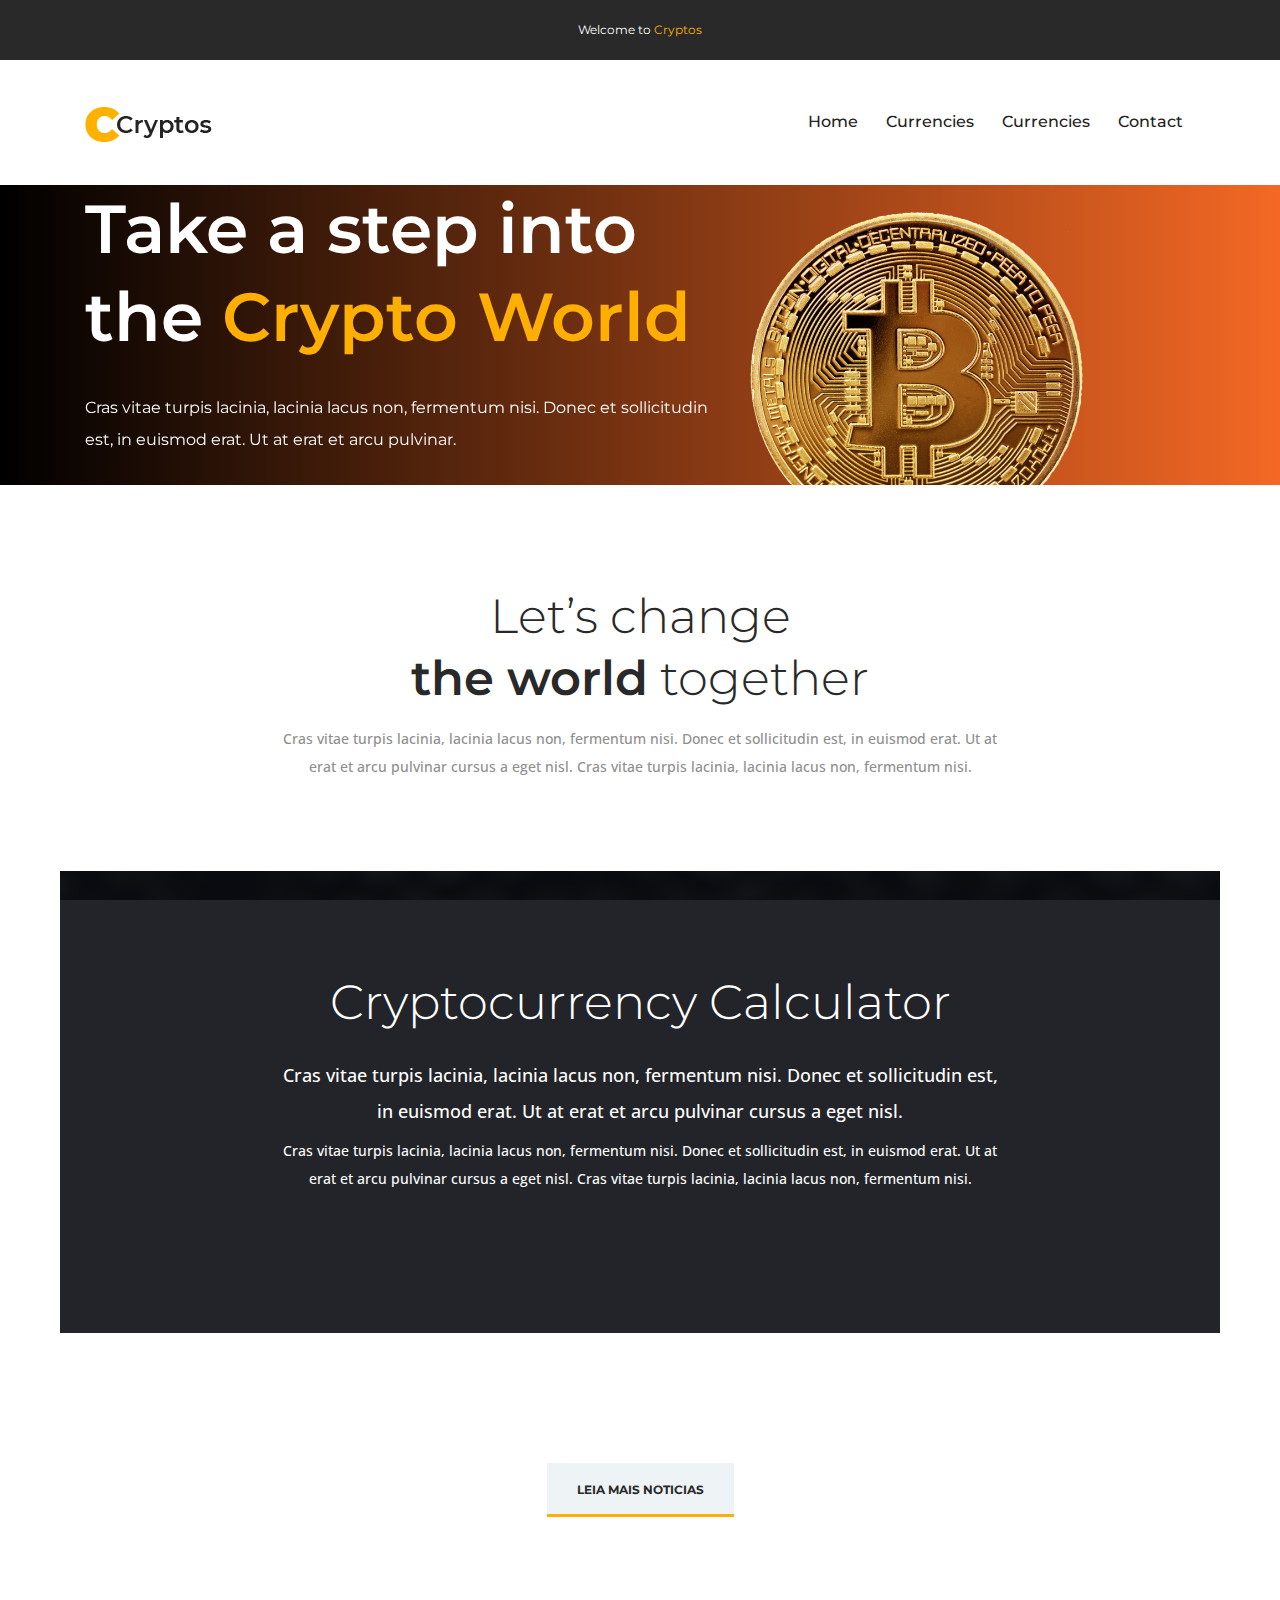
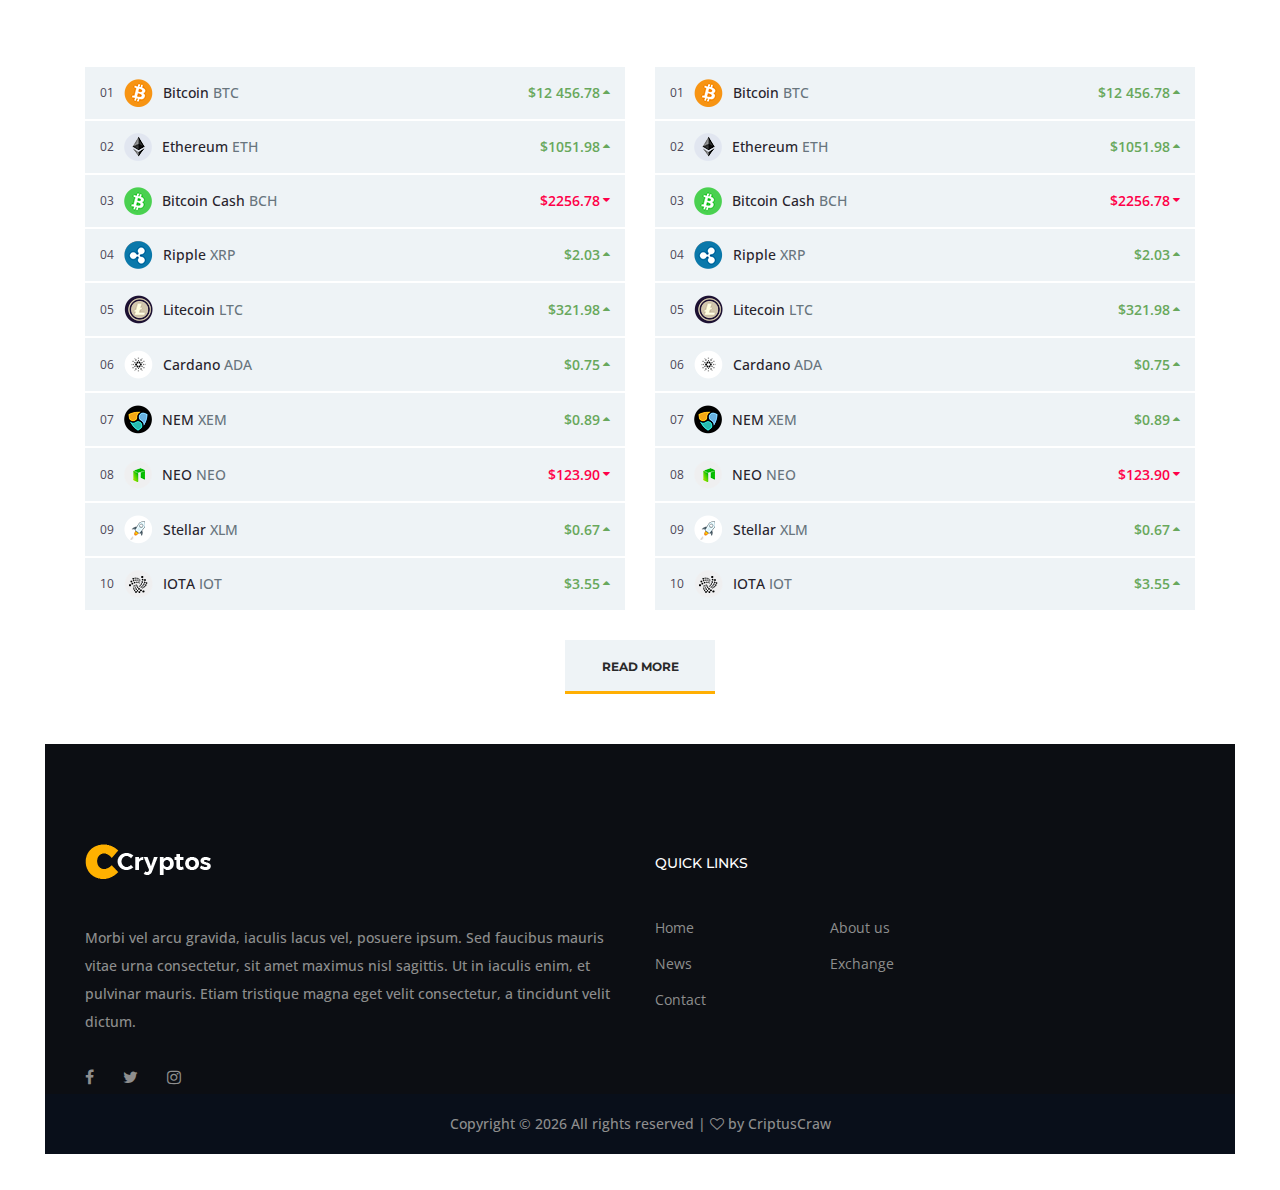
==== site/index.html @ 2d9b4855 "atualização" ====
<!DOCTYPE html>
<html lang="en">

<head>
    <meta charset="UTF-8">
    <meta name="description" content="">
    <meta http-equiv="X-UA-Compatible" content="IE=edge">
    <meta name="viewport" content="width=device-width, initial-scale=1, shrink-to-fit=no">
    <!-- The above 4 meta tags *must* come first in the head; any other head content must come *after* these tags -->

    <!-- Title -->
    <title>Cryptos - Cryptocurrency &amp; Mining Template</title>

    <!-- Favicon -->
    <link rel="icon" href="img/core-img/favicon.ico">

    <!-- Core Stylesheet -->
    <link rel="stylesheet" href="style.css">
    <link rel="stylesheet" href="css/tccchangetcc.css">



</head>

<body>
    <!-- ##### Preloader ##### -->
    <div id="preloader">
        <i class="circle-preloader"></i>
    </div>

    <!-- ##### Header Area Start ##### -->
    <header class="header-area">

        <!-- Top Header Area -->
        <div class="top-header">
            <div class="container h-100">
                <div class="row h-100">
                    <div class="col-12 h-100">
                        <div class="top-header-content h-100 d-flex align-items-center justify-content-center">
                            <!-- Top Headline -->
                            <div class="top-headline">
                                <p>Welcome to <span>Cryptos</span></p>
                            </div>

                        </div>
                    </div>
                </div>
            </div>
        </div>

        <!-- Navbar Area -->
        <div class="cryptos-main-menu">
            <div class="classy-nav-container breakpoint-off">
                <div class="container">
                    <!-- Menu -->
                    <nav class="classy-navbar justify-content-between" id="cryptosNav">

                        <!-- Logo -->
                        <a class="nav-brand" href="index.html"><img src="img/core-img/logo.png" alt=""></a>

                        <!-- Navbar Toggler -->
                        <div class="classy-navbar-toggler">
                            <span class="navbarToggler"><span></span><span></span><span></span></span>
                        </div>

                        <!-- Menu -->
                        <div class="classy-menu">

                            <!-- close btn -->
                            <div class="classycloseIcon">
                                <div class="cross-wrap"><span class="top"></span><span class="bottom"></span></div>
                            </div>

                            <!-- Nav Start -->
                            <div class="classynav">
                                <ul>
                                    <li><a href="index.html">Home</a></li>
                                    <li><a href="#">Currencies</a></li>
                                    <li><a href="#">Currencies</a></li>
                                    <li><a href="contact.html">Contact</a></li>

                                </ul>



                            </div>
                            <!-- Nav End -->
                        </div>
                    </nav>
                </div>
            </div>
        </div>
    </header>
    <!-- ##### Header Area End ##### -->

    <!-- ##### Hero Area Start ##### -->
    <section class="hero-area">
        <div class="hero-slides owl-carousel">

            <!-- Single Hero Slide -->
            <div class="single-hero-slide">
                <div class="container h-100">
                    <div class="row h-100 align-items-center">
                        <div class="col-12 col-md-7">
                            <div class="hero-slides-content">
                                <h2 data-animation="fadeInUp" data-delay="100ms">Take a step into the <span>Crypto World</span></h2>
                                <h6 data-animation="fadeInUp" data-delay="400ms">Cras vitae turpis lacinia, lacinia lacus non, fermentum nisi. Donec et sollicitudin est, in euismod erat. Ut at erat et arcu pulvinar.</h6>
                                <a href="#" class="btn cryptos-btn" data-animation="fadeInUp" data-delay="700ms">Read More</a>
                            </div>
                        </div>
                        <div class="col-12 col-md-5">
                            <div class="hero-slides-thumb" data-animation="fadeInUp" data-delay="1000ms">
                                <img src="img/bg-img/bg-2.png" alt="">
                            </div>
                        </div>
                    </div>
                </div>
            </div>

            <!-- Single Hero Slide -->
            <div class="single-hero-slide">
                <div class="container h-100">
                    <div class="row h-100 align-items-center">
                        <div class="col-12 col-md-7">
                            <div class="hero-slides-content">
                                <h2 data-animation="fadeInUp" data-delay="100ms">Take a step into the <span>Crypto World</span></h2>
                                <h6 data-animation="fadeInUp" data-delay="400ms">Cras vitae turpis lacinia, lacinia lacus non, fermentum nisi. Donec et sollicitudin est, in euismod erat. Ut at erat et arcu pulvinar.</h6>
                                <a href="#" class="btn cryptos-btn" data-animation="fadeInUp" data-delay="700ms">Read More</a>
                            </div>
                        </div>
                        <div class="col-12 col-md-5">
                            <div class="hero-slides-thumb" data-animation="fadeInUp" data-delay="1000ms">
                                <img src="img/bg-img/bg-2.png" alt="">
                            </div>
                        </div>
                    </div>
                </div>
            </div>
        </div>
    </section>
    <!-- ##### Hero Area End ##### -->

    <!-- ##### Course Area Start ##### -->
    <div class="cryptos-feature-area section-padding-100-0">
        <div class="container-fluid">
            <div class="row">
                <div class="col-12">
                    <div class="section-heading text-center mx-auto">
                        <h3>Let’s change <br><span>the world</span> together</h3>
                        <p>Cras vitae turpis lacinia, lacinia lacus non, fermentum nisi. Donec et sollicitudin est, in euismod erat. Ut at erat et arcu pulvinar cursus a eget nisl. Cras vitae turpis lacinia, lacinia lacus non, fermentum nisi.</p>
                    </div>
                </div>
            </div>




            <!-- ##### About Area End ##### -->

            <!-- ##### Currency Area Start ##### -->
            <section class="currency-calculator-area section-padding-100 bg-img bg-overlay" style="background-image: url(img/bg-img/bg-2.jpg);">
                <div class="container">
                    <div class="row">
                        <div class="col-12">
                            <div class="section-heading text-center white mx-auto">
                                <h3 class="mb-4">Cryptocurrency Calculator</h3>
                                <h5 class="mb-2">Cras vitae turpis lacinia, lacinia lacus non, fermentum nisi. Donec et sollicitudin est, in euismod erat. Ut at erat et arcu pulvinar cursus a eget nisl.</h5>
                                <p>Cras vitae turpis lacinia, lacinia lacus non, fermentum nisi. Donec et sollicitudin est, in euismod erat. Ut at erat et arcu pulvinar cursus a eget nisl. Cras vitae turpis lacinia, lacinia lacus non, fermentum nisi.</p>

                            </div>
                        </div>
                    </div>


                </div>
            </section>
            <!-- ##### Currency Area End ##### -->

            <!-- ##### Blog Area Start ##### -->
            <section class="cryptos-blog-area section-padding-100">
                <div class="container">
                    <div class="row align-items-center" id="news-content">
                    </div>
                    <div class="row align-items-center justify-content-center">
                        <a href="blog.html" class="btn cryptos-btn mt-30">Leia mais Noticias</a>
                    </div>
                </div>
        </div>
        </section>
        <!-- ##### Blog Area End ##### -->


        <!-- ##### CRIPTO Start ##### -->
        <section class="cryptos-blog-area section-padding-100">
            <div class="container">
                <div class="row align-items-center">
                    <div class="col-12 col-lg-6">
                        <div class="cryptos-prices-table">

                            <div class="single-price-table d-flex align-items-center justify-content-between">
                                <div class="p-content d-flex align-items-center">
                                    <span>01</span>
                                    <img src="img/bg-img/bitcoin.png" alt="">
                                    <p>Bitcoin <span>BTC</span></p>
                                </div>
                                <div class="price increase">
                                    <p>$12 456.78</p>
                                </div>
                            </div>


                            <div class="single-price-table d-flex align-items-center justify-content-between">
                                <div class="p-content d-flex align-items-center">
                                    <span>02</span>
                                    <img src="img/bg-img/ethereum.png" alt="">
                                    <p>Ethereum <span>ETH</span></p>
                                </div>
                                <div class="price increase">
                                    <p>$1051.98</p>
                                </div>
                            </div>



                            <div class="single-price-table d-flex align-items-center justify-content-between">
                                <div class="p-content d-flex align-items-center">
                                    <span>03</span>
                                    <img src="img/bg-img/bitcoin-cash.png" alt="">
                                    <p>Bitcoin Cash <span>BCH</span></p>
                                </div>
                                <div class="price decrease">
                                    <p>$2256.78</p>
                                </div>
                            </div>


                            <div class="single-price-table d-flex align-items-center justify-content-between">
                                <div class="p-content d-flex align-items-center">
                                    <span>04</span>
                                    <img src="img/bg-img/ripple.png" alt="">
                                    <p>Ripple <span>XRP</span></p>
                                </div>
                                <div class="price increase">
                                    <p>$2.03</p>
                                </div>
                            </div>


                            <div class="single-price-table d-flex align-items-center justify-content-between">
                                <div class="p-content d-flex align-items-center">
                                    <span>05</span>
                                    <img src="img/bg-img/litecoin.png" alt="">
                                    <p>Litecoin <span>LTC</span></p>
                                </div>
                                <div class="price increase">
                                    <p>$321.98</p>
                                </div>
                            </div>


                            <div class="single-price-table d-flex align-items-center justify-content-between">
                                <div class="p-content d-flex align-items-center">
                                    <span>06</span>
                                    <img src="img/bg-img/cardano.png" alt="">
                                    <p>Cardano <span>ADA</span></p>
                                </div>
                                <div class="price increase">
                                    <p>$0.75</p>
                                </div>
                            </div>

                            <div class="single-price-table d-flex align-items-center justify-content-between">
                                <div class="p-content d-flex align-items-center">
                                    <span>07</span>
                                    <img src="img/bg-img/nem.png" alt="">
                                    <p>NEM <span>XEM</span></p>
                                </div>
                                <div class="price increase">
                                    <p>$0.89</p>
                                </div>
                            </div>


                            <div class="single-price-table d-flex align-items-center justify-content-between">
                                <div class="p-content d-flex align-items-center">
                                    <span>08</span>
                                    <img src="img/bg-img/neo.png" alt="">
                                    <p>NEO <span>NEO</span></p>
                                </div>
                                <div class="price decrease">
                                    <p>$123.90</p>
                                </div>
                            </div>


                            <div class="single-price-table d-flex align-items-center justify-content-between">
                                <div class="p-content d-flex align-items-center">
                                    <span>09</span>
                                    <img src="img/bg-img/stellar.png" alt="">
                                    <p>Stellar <span>XLM</span></p>
                                </div>
                                <div class="price increase">
                                    <p>$0.67</p>
                                </div>
                            </div>


                            <div class="single-price-table d-flex align-items-center justify-content-between">
                                <div class="p-content d-flex align-items-center">
                                    <span>10</span>
                                    <img src="img/bg-img/iota.png" alt="">
                                    <p>IOTA <span>IOT</span></p>
                                </div>
                                <div class="price increase">
                                    <p>$3.55</p>
                                </div>
                            </div>

                        </div>
                    </div>
                    <div class="col-12 col-lg-6">
                        <div class="cryptos-prices-table">

                            <!-- Single Price Table -->
                            <div class="single-price-table d-flex align-items-center justify-content-between">
                                <div class="p-content d-flex align-items-center">
                                    <span>01</span>
                                    <img src="img/bg-img/bitcoin.png" alt="">
                                    <p>Bitcoin <span>BTC</span></p>
                                </div>
                                <div class="price increase">
                                    <p>$12 456.78</p>
                                </div>
                            </div>

                            <!-- Single Price Table -->
                            <div class="single-price-table d-flex align-items-center justify-content-between">
                                <div class="p-content d-flex align-items-center">
                                    <span>02</span>
                                    <img src="img/bg-img/ethereum.png" alt="">
                                    <p>Ethereum <span>ETH</span></p>
                                </div>
                                <div class="price increase">
                                    <p>$1051.98</p>
                                </div>
                            </div>

                            <!-- Single Price Table -->
                            <div class="single-price-table d-flex align-items-center justify-content-between">
                                <div class="p-content d-flex align-items-center">
                                    <span>03</span>
                                    <img src="img/bg-img/bitcoin-cash.png" alt="">
                                    <p>Bitcoin Cash <span>BCH</span></p>
                                </div>
                                <div class="price decrease">
                                    <p>$2256.78</p>
                                </div>
                            </div>

                            <!-- Single Price Table -->
                            <div class="single-price-table d-flex align-items-center justify-content-between">
                                <div class="p-content d-flex align-items-center">
                                    <span>04</span>
                                    <img src="img/bg-img/ripple.png" alt="">
                                    <p>Ripple <span>XRP</span></p>
                                </div>
                                <div class="price increase">
                                    <p>$2.03</p>
                                </div>
                            </div>

                            <!-- Single Price Table -->
                            <div class="single-price-table d-flex align-items-center justify-content-between">
                                <div class="p-content d-flex align-items-center">
                                    <span>05</span>
                                    <img src="img/bg-img/litecoin.png" alt="">
                                    <p>Litecoin <span>LTC</span></p>
                                </div>
                                <div class="price increase">
                                    <p>$321.98</p>
                                </div>
                            </div>

                            <!-- Single Price Table -->
                            <div class="single-price-table d-flex align-items-center justify-content-between">
                                <div class="p-content d-flex align-items-center">
                                    <span>06</span>
                                    <img src="img/bg-img/cardano.png" alt="">
                                    <p>Cardano <span>ADA</span></p>
                                </div>
                                <div class="price increase">
                                    <p>$0.75</p>
                                </div>
                            </div>

                            <!-- Single Price Table -->
                            <div class="single-price-table d-flex align-items-center justify-content-between">
                                <div class="p-content d-flex align-items-center">
                                    <span>07</span>
                                    <img src="img/bg-img/nem.png" alt="">
                                    <p>NEM <span>XEM</span></p>
                                </div>
                                <div class="price increase">
                                    <p>$0.89</p>
                                </div>
                            </div>

                            <!-- Single Price Table -->
                            <div class="single-price-table d-flex align-items-center justify-content-between">
                                <div class="p-content d-flex align-items-center">
                                    <span>08</span>
                                    <img src="img/bg-img/neo.png" alt="">
                                    <p>NEO <span>NEO</span></p>
                                </div>
                                <div class="price decrease">
                                    <p>$123.90</p>
                                </div>
                            </div>

                            <!-- Single Price Table -->
                            <div class="single-price-table d-flex align-items-center justify-content-between">
                                <div class="p-content d-flex align-items-center">
                                    <span>09</span>
                                    <img src="img/bg-img/stellar.png" alt="">
                                    <p>Stellar <span>XLM</span></p>
                                </div>
                                <div class="price increase">
                                    <p>$0.67</p>
                                </div>
                            </div>

                            <!-- Single Price Table -->
                            <div class="single-price-table d-flex align-items-center justify-content-between">
                                <div class="p-content d-flex align-items-center">
                                    <span>10</span>
                                    <img src="img/bg-img/iota.png" alt="">
                                    <p>IOTA <span>IOT</span></p>
                                </div>
                                <div class="price increase">
                                    <p>$3.55</p>
                                </div>
                            </div>

                        </div>
                    </div>
                </div>
                <div class="row align-items-center justify-content-center">
                    <a href="#" class="btn cryptos-btn mt-30">Read More</a>
                </div>
            </div>

        </section>
        <!-- ##### CRIPTO End ##### -->


        <!-- ##### Footer Area Start ##### -->
        <footer class="footer-area">
            <!-- Main Footer Area -->
            <div class="main-footer-area section-padding-100-0 bg-img bg-overlay" style="background-image: url(img/bg-img/footer.jpg);">
                <div class="container">
                    <div class="row">

                        <!-- Footer Widget Area -->
                        <div class="col-12 col-sm-6 col-lg-6">
                            <div class="footer-widget mb-100">
                                <div class="widget-title">
                                    <a href="#"><img src="img/core-img/logo2.png" alt=""></a>
                                </div>
                                <p>Morbi vel arcu gravida, iaculis lacus vel, posuere ipsum. Sed faucibus mauris vitae urna consectetur, sit amet maximus nisl sagittis. Ut in iaculis enim, et pulvinar mauris. Etiam tristique magna eget velit consectetur, a tincidunt velit dictum.</p>
                                <div class="footer-social-info">
                                    <a href="#"><i class="fa fa-facebook"></i></a>
                                    <a href="#"><i class="fa fa-twitter"></i></a>
                                    <a href="#"><i class="fa fa-instagram"></i></a>
                                </div>
                            </div>
                        </div>



                        <!-- Footer Widget Area -->
                        <div class="col-12 col-md-6 col-lg-4">
                            <div class="footer-widget mb-100">
                                <div class="widget-title">
                                    <h6>Quick Links</h6>
                                </div>
                                <nav>
                                    <ul class="useful-links d-flex justify-content-between flex-wrap">
                                        <li><a href="#">Home</a></li>
                                        <li><a href="#">About us</a></li>
                                        <li><a href="#">News</a></li>
                                        <li><a href="#">Exchange</a></li>
                                        <li><a href="#">Contact</a></li>
                                    </ul>
                                </nav>
                            </div>
                        </div>
                    </div>
                </div>
            </div>
            <!-- Bottom Footer Area -->
            <div class="bottom-footer-area">
                <div class="container h-100">
                    <div class="row h-100 align-items-center justify-content-center">
                        <div class="col-12">
                            <p>
                                <!-- Link back to Colorlib can't be removed. Template is licensed under CC BY 3.0. -->
                                Copyright &copy;
                                <script>document.write(new Date().getFullYear());</script> All rights reserved | <i class="fa fa-heart-o" aria-hidden="true"></i> by CriptusCraw
                                <!-- Link back to Colorlib can't be removed. Template is licensed under CC BY 3.0. -->
                            </p>
                        </div>
                    </div>
                </div>
            </div>
        </footer>
        <!-- ##### Footer Area Start ##### -->

        <!-- ##### All Javascript Script ##### -->
        <!-- jQuery-2.2.4 js -->
        <script src="js/jquery/jquery-2.2.4.min.js"></script>
        <!-- Popper js -->
        <script src="js/bootstrap/popper.min.js"></script>
        <!-- Bootstrap js -->
        <script src="js/bootstrap/bootstrap.min.js"></script>
        <!-- All Plugins js -->
        <script src="js/plugins/plugins.js"></script>
        <!-- Active js -->
        <script src="js/active.js"></script>
        <script src="js/tccchangetcc.js"></script>



</body>

</html>
---- site/style.css ----
/* [Master Stylesheet v1.0] */
/* :: :: 1.0 Import Fonts */
@import url("https://fonts.googleapis.com/css?family=Montserrat:300,400,500,600,700,900|Open+Sans:400,600,700");
/* :: 2.0 Import All CSS */
@import url(css/bootstrap.min.css);
@import url(css/owl.carousel.min.css);
@import url(css/animate.css);
@import url(css/magnific-popup.css);
@import url(css/font-awesome.min.css);
@import url(css/custom-icon.css);
@import url(css/classy-nav.min.css);
/* :: 3.0 Base CSS */
* {
  margin: 0;
  padding: 0; }

body {
  font-family: "Montserrat", sans-serif;
  font-size: 14px; }

h1,
h2,
h3,
h4,
h5,
h6 {
  color: #292929;
  line-height: 1.3;
  font-weight: 600; }

p {
  font-family: "Open Sans", sans-serif;
  color: #8e8e8e;
  font-size: 14px;
  line-height: 2;
  font-weight: 500; }

a,
a:hover,
a:focus {
  -webkit-transition-duration: 500ms;
  transition-duration: 500ms;
  text-decoration: none;
  outline: 0 solid transparent;
  color: #292929;
  font-weight: 400;
  font-size: 16px; }

ul,
ol {
  margin: 0; }
  ul li,
  ol li {
    list-style: none; }

img {
  height: auto;
  max-width: 100%; }

/* Spacing */
.mt-15 {
  margin-top: 15px !important; }

.mt-30 {
  margin-top: 30px !important; }

.mt-50 {
  margin-top: 50px !important; }

.mt-70 {
  margin-top: 70px !important; }

.mt-100 {
  margin-top: 100px !important; }

.mb-15 {
  margin-bottom: 15px !important; }

.mb-30 {
  margin-bottom: 30px !important; }

.mb-50 {
  margin-bottom: 50px !important; }

.mb-70 {
  margin-bottom: 70px !important; }

.mb-100 {
  margin-bottom: 100px !important; }

.ml-15 {
  margin-left: 15px !important; }

.ml-30 {
  margin-left: 30px !important; }

.ml-50 {
  margin-left: 50px !important; }

.mr-15 {
  margin-right: 15px !important; }

.mr-30 {
  margin-right: 30px !important; }

.mr-50 {
  margin-right: 50px !important; }

/* Height */
.height-400 {
  height: 400px !important; }

.height-500 {
  height: 500px !important; }

.height-600 {
  height: 600px !important; }

.height-700 {
  height: 700px !important; }

.height-800 {
  height: 800px !important; }

/* Section Padding */
.section-padding-100 {
  padding-top: 100px;
  padding-bottom: 100px; }

.section-padding-100-0 {
  padding-top: 100px;
  padding-bottom: 0; }

.section-padding-0-100 {
  padding-top: 0;
  padding-bottom: 100px; }

.section-padding-100-70 {
  padding-top: 100px;
  padding-bottom: 70px; }

/* Section Heading */
.section-heading {
  position: relative;
  z-index: 1;
  max-width: 730px;
  margin-bottom: 90px; }
  .section-heading h3 {
    font-size: 48px;
    margin-bottom: 15px;
    font-weight: 300; }
    @media only screen and (min-width: 992px) and (max-width: 1199px) {
      .section-heading h3 {
        font-size: 42px; } }
    @media only screen and (min-width: 768px) and (max-width: 991px) {
      .section-heading h3 {
        font-size: 32px; } }
    @media only screen and (max-width: 767px) {
      .section-heading h3 {
        font-size: 30px; } }
    .section-heading h3 span {
      font-weight: 600; }
  .section-heading h5 {
    margin-bottom: 40px;
    font-size: 18px;
    font-family: "Open Sans", sans-serif;
    font-weight: 500;
    line-height: 2; }
  .section-heading p {
    margin-bottom: 0; }
  .section-heading.text-left {
    text-align: left !important; }
  .section-heading.white h3,
  .section-heading.white h5,
  .section-heading.white p {
    color: #ffffff; }

/* Preloader */
#preloader {
  background: #0d104d;
  background: -webkit-linear-gradient(to right, #0d104d, #28408b);
  background: linear-gradient(to right, #0d104d, #28408b);
  width: 100%;
  height: 100%;
  position: fixed;
  top: 0;
  left: 0;
  right: 0;
  z-index: 5000; }
  #preloader .circle-preloader {
    display: block;
    width: 60px;
    height: 60px;
    border: 2px solid rgba(255, 255, 255, 0.5);
    border-bottom-color: #ffffff;
    border-radius: 50%;
    position: absolute;
    top: 0;
    left: 0;
    right: 0;
    bottom: 0;
    margin: auto;
    animation: spin 2s infinite linear; }
@-webkit-keyframes spin {
  100% {
    -webkit-transform: rotate(360deg);
    transform: rotate(360deg); } }
@keyframes spin {
  100% {
    -webkit-transform: rotate(360deg);
    transform: rotate(360deg); } }
/* Miscellaneous */
.bg-img {
  background-position: center center;
  background-size: cover;
  background-repeat: no-repeat; }

.bg-white {
  background-color: #ffffff !important; }

.bg-dark {
  background-color: #000000 !important; }

.bg-transparent {
  background-color: transparent !important; }

.font-bold {
  font-weight: 700; }

.font-light {
  font-weight: 300; }

.bg-overlay {
  position: relative;
  z-index: 2;
  background-position: center center;
  background-size: cover; }
  .bg-overlay::after {
    background-color: rgba(10, 12, 18, 0.9);
    position: absolute;
    z-index: -1;
    top: 0;
    left: 0;
    width: 100%;
    height: 100%;
    content: ""; }

.mfp-image-holder .mfp-close,
.mfp-iframe-holder .mfp-close {
  color: #ffffff;
  right: 0;
  padding-right: 0;
  width: 30px;
  height: 30px;
  background-color: #ffaf02;
  line-height: 30px;
  text-align: center;
  position: absolute;
  top: 0;
  right: -30px; }
  @media only screen and (min-width: 768px) and (max-width: 991px) {
    .mfp-image-holder .mfp-close,
    .mfp-iframe-holder .mfp-close {
      right: 0; } }
  @media only screen and (max-width: 767px) {
    .mfp-image-holder .mfp-close,
    .mfp-iframe-holder .mfp-close {
      right: 0; } }

input:focus,
textarea:focus {
  outline: none;
  box-shadow: none;
  border-color: transparent; }

/* ScrollUp */
#scrollUp {
  background-color: #ffaf02;
  border-radius: 0;
  bottom: 60px;
  box-shadow: 0 2px 6px 0 rgba(0, 0, 0, 0.3);
  color: #ffffff;
  font-size: 24px;
  height: 40px;
  line-height: 38px;
  right: 60px;
  text-align: center;
  width: 40px;
  -webkit-transition-duration: 500ms;
  transition-duration: 500ms; }
  #scrollUp:hover {
    background-color: #141414; }
  @media only screen and (max-width: 767px) {
    #scrollUp {
      bottom: 30px;
      right: 30px; } }

/* Button */
.cryptos-btn {
  display: inline-block;
  min-width: 150px;
  height: 54px;
  background-color: #eef3f6;
  color: #292929;
  border: none;
  border-radius: 0;
  padding: 0 30px;
  font-size: 12px;
  line-height: 54px;
  -webkit-transition: all 500ms;
  transition: all 500ms;
  font-weight: 700;
  text-transform: uppercase;
  border-bottom: 3px solid #ffaf02; }
  .cryptos-btn.active, .cryptos-btn:hover, .cryptos-btn:focus {
    font-size: 12px;
    font-weight: 700;
    color: #ffffff;
    background-color: #292929; }
  .cryptos-btn.btn-2 {
    background-color: #ffaf02;
    border-bottom: 3px solid #292929;
    color: #ffffff; }
    .cryptos-btn.btn-2:hover, .cryptos-btn.btn-2:focus {
      color: #292929;
      background-color: #eef3f6;
      border-bottom: 3px solid #ffaf02; }
  .cryptos-btn.btn-3 {
    background-color: #292929;
    border-bottom: 3px solid #ffaf02;
    color: #ffffff; }
    .cryptos-btn.btn-3:hover, .cryptos-btn.btn-3:focus {
      color: #292929;
      background-color: #eef3f6;
      border-bottom: 3px solid #ffaf02; }

/* :: 5.0 Header Area CSS */
.header-area {
  position: relative;
  z-index: 100;
  width: 100%; }
  .header-area .top-header {
    width: 100%;
    height: 60px;
    background-color: #292929; }
    @media only screen and (max-width: 767px) {
      .header-area .top-header {
        height: 80px;
        padding: 15px 0; } }
    @media only screen and (max-width: 767px) {
      .header-area .top-header .top-header-content {
        -ms-flex-wrap: wrap;
        flex-wrap: wrap; } }
    .header-area .top-header .top-headline p {
      margin-bottom: 0;
      font-family: "Montserrat", sans-serif;
      color: #ffffff;
      font-size: 12px;
      font-weight: 400; }
      .header-area .top-header .top-headline p span {
        color: #ffaf02; }
    .header-area .top-header .login-faq-earn-money a {
      display: inline-block;
      font-family: "Montserrat", sans-serif;
      color: #ffffff;
      font-size: 12px;
      font-weight: 400;
      margin-right: 30px; }
      .header-area .top-header .login-faq-earn-money a:last-child {
        margin-right: 0; }
      .header-area .top-header .login-faq-earn-money a:hover, .header-area .top-header .login-faq-earn-money a:focus, .header-area .top-header .login-faq-earn-money a.active {
        color: #ffaf02; }
  .header-area .cryptos-main-menu {
    position: relative;
    width: 100%;
    z-index: 100;
    height: 125px; }
    @media only screen and (max-width: 767px) {
      .header-area .cryptos-main-menu {
        height: 80px; } }
    .header-area .cryptos-main-menu .classy-nav-container {
      background-color: transparent; }
    .header-area .cryptos-main-menu .classy-navbar {
      height: 125px;
      padding: 0; }
      @media only screen and (min-width: 768px) and (max-width: 991px) {
        .header-area .cryptos-main-menu .classy-navbar {
          padding: 0; } }
      @media only screen and (max-width: 767px) {
        .header-area .cryptos-main-menu .classy-navbar {
          height: 80px; } }
      .header-area .cryptos-main-menu .classy-navbar .classynav ul li a {
        font-size: 16px;
        font-weight: 500;
        text-transform: capitalize; }
        .header-area .cryptos-main-menu .classy-navbar .classynav ul li a:hover, .header-area .cryptos-main-menu .classy-navbar .classynav ul li a:focus {
          color: #ffaf02; }
    .header-area .cryptos-main-menu .classynav ul li .dropdown li a,
    .header-area .cryptos-main-menu .classynav ul li .megamenu li a {
      font-size: 14px; }
    .header-area .cryptos-main-menu .classynav .header-newsletter-form {
      margin-left: 100px; }
      @media only screen and (min-width: 992px) and (max-width: 1199px) {
        .header-area .cryptos-main-menu .classynav .header-newsletter-form {
          margin-left: 30px; } }
      @media only screen and (min-width: 768px) and (max-width: 991px) {
        .header-area .cryptos-main-menu .classynav .header-newsletter-form {
          margin-left: 18px;
          margin-top: 15px; } }
      @media only screen and (max-width: 767px) {
        .header-area .cryptos-main-menu .classynav .header-newsletter-form {
          margin-left: 18px;
          margin-top: 15px; } }
      .header-area .cryptos-main-menu .classynav .header-newsletter-form form {
        width: 265px;
        height: 35px;
        background-color: #eef3f6;
        position: relative;
        z-index: 1; }
        @media only screen and (min-width: 992px) and (max-width: 1199px) {
          .header-area .cryptos-main-menu .classynav .header-newsletter-form form {
            width: 220px; } }
        .header-area .cryptos-main-menu .classynav .header-newsletter-form form input {
          width: 100%;
          height: 35px;
          border: none;
          background-color: transparent;
          padding: 0 15px;
          font-size: 12px;
          font-style: italic; }
        .header-area .cryptos-main-menu .classynav .header-newsletter-form form button {
          width: 90px;
          height: 35px;
          border: none;
          background-color: #eef3f6;
          position: absolute;
          top: 0;
          right: 0;
          font-size: 12px;
          font-weight: 600;
          color: #292929;
          cursor: pointer;
          border-bottom: 2px solid #ffaf02;
          -webkit-transition-duration: 500ms;
          transition-duration: 500ms; }
          .header-area .cryptos-main-menu .classynav .header-newsletter-form form button:hover {
            background-color: #292929;
            color: #ffaf02; }

.megamenu-slides .owl-prev,
.megamenu-slides .owl-next {
  background: #0d104d;
  background: -webkit-linear-gradient(to right, #0d104d, #28408b);
  background: linear-gradient(to right, #0d104d, #28408b);
  width: 30px;
  height: 30px;
  line-height: 30px;
  color: #ffffff;
  top: 50%;
  margin-top: -15px;
  left: 5%;
  position: absolute;
  z-index: 10;
  text-align: center;
  font-size: 18px;
  -webkit-transition-duration: 500ms;
  transition-duration: 500ms; }
.megamenu-slides .owl-next {
  left: auto;
  right: 5%; }

/* :: 6.0 Welcome Area CSS */
.hero-slides {
  position: relative;
  z-index: 1; }
  .hero-slides .single-hero-slide {
    width: 100%;
    height: 850px;
    position: relative;
    z-index: 1;
    background: #0d104d;
    background: -webkit-linear-gradient(to right, #0d104d, #28408b);
    background: linear-gradient(to right, #0d104d, #28408b); }
    @media only screen and (min-width: 992px) and (max-width: 1199px) {
      .hero-slides .single-hero-slide {
        height: 650px; } }
    @media only screen and (min-width: 768px) and (max-width: 991px) {
      .hero-slides .single-hero-slide {
        height: 600px; } }
    @media only screen and (max-width: 767px) {
      .hero-slides .single-hero-slide {
        height: 800px; } }
    .hero-slides .single-hero-slide h2 {
      font-size: 68px;
      color: #ffffff;
      margin-bottom: 30px;
      font-weight: 600; }
      @media only screen and (min-width: 992px) and (max-width: 1199px) {
        .hero-slides .single-hero-slide h2 {
          font-size: 48px; } }
      @media only screen and (min-width: 768px) and (max-width: 991px) {
        .hero-slides .single-hero-slide h2 {
          font-size: 42px; } }
      @media only screen and (max-width: 767px) {
        .hero-slides .single-hero-slide h2 {
          font-size: 30px; } }
      .hero-slides .single-hero-slide h2 span {
        color: #ffaf02; }
    .hero-slides .single-hero-slide h6 {
      color: #ffffff;
      margin-bottom: 60px;
      line-height: 2;
      font-weight: 400; }
    .hero-slides .single-hero-slide .hero-slides-thumb img {
      width: 100%; }
      @media only screen and (max-width: 767px) {
        .hero-slides .single-hero-slide .hero-slides-thumb img {
          width: 60%;
          margin: 0 auto; } }
  .hero-slides .owl-prev,
  .hero-slides .owl-next {
    background-color: #eef3f6;
    width: 40px;
    height: 40px;
    line-height: 40px;
    color: #292929;
    top: 50%;
    margin-top: -20px;
    left: 5%;
    position: absolute;
    z-index: 10;
    text-align: center;
    font-size: 12px;
    font-weight: 400;
    opacity: 0;
    visibility: hidden;
    -webkit-transition-duration: 500ms;
    transition-duration: 500ms;
    border-bottom: 2px solid #ffaf02; }
    @media only screen and (max-width: 767px) {
      .hero-slides .owl-prev,
      .hero-slides .owl-next {
        width: 40px;
        height: 40px;
        line-height: 40px;
        margin-top: -20px; } }
    .hero-slides .owl-prev:hover, .hero-slides .owl-prev:focus,
    .hero-slides .owl-next:hover,
    .hero-slides .owl-next:focus {
      background-color: #292929;
      color: #ffaf02; }
  .hero-slides .owl-next {
    left: auto;
    right: 5%; }
  .hero-slides:hover .owl-prev, .hero-slides:hover .owl-next {
    opacity: 1;
    visibility: visible; }

/* :: 7.0 Feature Area CSS */
.cryptos-feature-area {
  position: relative;
  z-index: 1;
  padding-left: 45px;
  padding-right: 45px; }
  @media only screen and (max-width: 767px) {
    .cryptos-feature-area {
      padding-left: 0;
      padding-right: 0; } }

.single-feature-area {
  position: relative;
  z-index: 1;
  padding: 90px 35px;
  background-color: #eef3f6;
  -webkit-transition-duration: 500ms;
  transition-duration: 500ms; }
  .single-feature-area i {
    font-size: 80px;
    display: block;
    margin-bottom: 50px;
    -webkit-transition-duration: 500ms;
    transition-duration: 500ms; }
  .single-feature-area h3 {
    font-size: 30px;
    margin-bottom: 30px;
    -webkit-transition-duration: 500ms;
    transition-duration: 500ms; }
    @media only screen and (min-width: 768px) and (max-width: 991px) {
      .single-feature-area h3 {
        font-size: 24px; } }
    @media only screen and (max-width: 767px) {
      .single-feature-area h3 {
        font-size: 22px; } }
  .single-feature-area p {
    display: block;
    margin-bottom: 50px;
    -webkit-transition-duration: 500ms;
    transition-duration: 500ms; }
  .single-feature-area .cryptos-btn {
    background-color: #ffffff; }
  .single-feature-area.active, .single-feature-area:hover, .single-feature-area:focus {
    background-color: #ffaf02;
    box-shadow: 0 5px 70px rgba(0, 0, 0, 0.15); }
    .single-feature-area.active i,
    .single-feature-area.active h3,
    .single-feature-area.active p, .single-feature-area:hover i,
    .single-feature-area:hover h3,
    .single-feature-area:hover p, .single-feature-area:focus i,
    .single-feature-area:focus h3,
    .single-feature-area:focus p {
      color: #ffffff; }
    .single-feature-area.active .cryptos-btn, .single-feature-area:hover .cryptos-btn, .single-feature-area:focus .cryptos-btn {
      border-bottom-color: #292929; }
      .single-feature-area.active .cryptos-btn:hover, .single-feature-area:hover .cryptos-btn:hover, .single-feature-area:focus .cryptos-btn:hover {
        border-bottom-color: #292929;
        color: #292929; }
  .single-feature-area.style-2 {
    padding: 0;
    background-color: #ffffff; }
    .single-feature-area.style-2 i {
      color: #ffaf02; }
    .single-feature-area.style-2 p {
      margin-bottom: 0; }
    .single-feature-area.style-2.active, .single-feature-area.style-2:hover, .single-feature-area.style-2:focus {
      background-color: #ffffff;
      box-shadow: none; }
      .single-feature-area.style-2.active i, .single-feature-area.style-2:hover i, .single-feature-area.style-2:focus i {
        color: #292929; }
      .single-feature-area.style-2.active h3, .single-feature-area.style-2:hover h3, .single-feature-area.style-2:focus h3 {
        color: #ffaf02; }
      .single-feature-area.style-2.active p, .single-feature-area.style-2:hover p, .single-feature-area.style-2:focus p {
        color: #292929; }

/* :: 8.0 Currency Calculator Area CSS */
.currency-calculator-area {
  position: relative;
  z-index: 1;
  background-attachment: fixed; }

.currency-calculator {
  position: relative;
  z-index: 1; }
  .currency-calculator .calculator-first-part {
    position: relative;
    z-index: 30; }
    .currency-calculator .calculator-first-part form {
      position: relative;
      z-index: 10; }
    .currency-calculator .calculator-first-part input {
      width: 85px;
      height: 53px;
      border: 2px solid #ffaf02;
      border-radius: 0;
      margin-right: 12px;
      background-color: transparent;
      color: #ffffff;
      text-align: center;
      font-family: "Open Sans", sans-serif;
      font-weight: 600;
      font-size: 18px; }
      @media only screen and (max-width: 767px) {
        .currency-calculator .calculator-first-part input {
          width: 60px;
          font-size: 14px;
          height: 40px;
          margin-right: 8px; } }
    .currency-calculator .calculator-first-part select {
      position: relative;
      z-index: 10;
      width: 135px;
      height: 53px;
      background-color: #ffffff;
      border-radius: 0;
      cursor: pointer;
      font-family: "Open Sans", sans-serif;
      font-size: 18px;
      font-weight: 600;
      line-height: 52px;
      border: none;
      padding: 0 20px; }
      @media only screen and (max-width: 767px) {
        .currency-calculator .calculator-first-part select {
          padding: 0 10px;
          width: 70px;
          height: 40px;
          font-size: 14px; } }
  .currency-calculator .equal-sign {
    width: 120px;
    height: 53px;
    background-color: transparent;
    text-align: center;
    font-family: "Open Sans", sans-serif;
    font-weight: 600;
    font-size: 30px;
    color: #ffffff; }
    @media only screen and (max-width: 767px) {
      .currency-calculator .equal-sign {
        width: 40px;
        height: 40px; } }
  .currency-calculator .calculator-sec-part {
    position: relative;
    z-index: 1; }
    .currency-calculator .calculator-sec-part input {
      width: 120px;
      height: 53px;
      border: none;
      border-radius: 0;
      margin-right: 12px;
      background-color: #ffffff;
      color: #292929;
      text-align: center;
      font-family: "Open Sans", sans-serif;
      font-weight: 600;
      font-size: 18px; }
      @media only screen and (max-width: 767px) {
        .currency-calculator .calculator-sec-part input {
          width: 70px;
          font-size: 14px;
          margin-right: 8px;
          height: 40px; } }
    .currency-calculator .calculator-sec-part select {
      position: relative;
      z-index: 10;
      width: 135px;
      height: 53px;
      background-color: #ffffff;
      border-radius: 0;
      cursor: pointer;
      font-family: "Open Sans", sans-serif;
      font-size: 18px;
      font-weight: 600;
      line-height: 52px;
      border: none;
      padding: 0 20px; }
      @media only screen and (max-width: 767px) {
        .currency-calculator .calculator-sec-part select {
          padding: 0 10px;
          width: 70px;
          height: 40px;
          font-size: 14px; } }

/* :: 9.0 Blog Area CSS */
@media only screen and (min-width: 768px) and (max-width: 991px) {
  .cryptos-blog-sidebar-area {
    margin-top: 100px; } }
@media only screen and (max-width: 767px) {
  .cryptos-blog-sidebar-area {
    margin-top: 100px; } }

.single-blog-area {
  position: relative;
  z-index: 1;
  margin-bottom: 40px; }
  .single-blog-area:last-child {
    margin-bottom: 0; }
  .single-blog-area .blog-thumbnail {
    -webkit-box-flex: 0;
    -ms-flex: 0 0 150px;
    flex: 0 0 150px;
    max-width: 150px;
    width: 150px;
    margin-right: 40px; }
    @media only screen and (max-width: 767px) {
      .single-blog-area .blog-thumbnail {
        -webkit-box-flex: 0;
        -ms-flex: 0 0 80px;
        flex: 0 0 80px;
        max-width: 80px;
        width: 80px;
        margin-right: 15px; } }
    @media only screen and (min-width: 480px) and (max-width: 767px) {
      .single-blog-area .blog-thumbnail {
        -webkit-box-flex: 0;
        -ms-flex: 0 0 130px;
        flex: 0 0 130px;
        max-width: 130px;
        width: 130px;
        margin-right: 15px; } }
  .single-blog-area .blog-content .post-title {
    font-size: 18px;
    display: block;
    margin-bottom: 15px;
    font-family: "Open Sans", sans-serif;
    font-weight: 600; }
    .single-blog-area .blog-content .post-title:hover {
      color: #ffaf02; }
  .single-blog-area .blog-content p {
    margin-bottom: 0; }
  .single-blog-area .blog-content .meta-data {
    color: #8e8e8e;
    margin-bottom: 15px; }
    .single-blog-area .blog-content .meta-data a {
      display: inline-block;
      font-size: 14px;
      font-family: "Open Sans", sans-serif;
      font-weight: 400;
      color: #8e8e8e; }
      .single-blog-area .blog-content .meta-data a:first-child, .single-blog-area .blog-content .meta-data a:hover {
        color: #ffaf02; }
  .single-blog-area.blog-style-2 .blog-thumbnail {
    -webkit-box-flex: 0;
    -ms-flex: 0 0 100%;
    flex: 0 0 100%;
    max-width: 100%;
    width: 100%;
    margin-right: 0;
    margin-bottom: 30px; }
  .single-blog-area.blog-style-3 .blog-thumbnail {
    -webkit-box-flex: 0;
    -ms-flex: 0 0 90px;
    flex: 0 0 90px;
    max-width: 90px;
    width: 90px;
    margin-right: 30px;
    border-radius: 50%; }
    .single-blog-area.blog-style-3 .blog-thumbnail img {
      border-radius: 50%; }

.blog-section-heading {
  position: relative;
  z-index: 1;
  margin-bottom: 100px; }
  .blog-section-heading h3 {
    font-size: 30px;
    border-bottom: 3px solid #ffaf02;
    display: inline-block;
    line-height: 1.5; }

@media only screen and (min-width: 768px) and (max-width: 991px) {
  .cryptos-prices-table {
    margin-top: 100px; } }
@media only screen and (max-width: 767px) {
  .cryptos-prices-table {
    margin-top: 100px; } }

.single-price-table {
  position: relative;
  z-index: 1;
  padding: 12px 15px;
  background-color: #eef3f6;
  margin-bottom: 2px; }
  .single-price-table:last-child {
    margin-bottom: 0; }
  .single-price-table .p-content span {
    font-size: 12px;
    color: #4c4656;
    margin-right: 10px;
    display: inline-block;
    font-family: "Open Sans", sans-serif; }
  .single-price-table .p-content img {
    margin-right: 10px; }
  .single-price-table .p-content p {
    margin-bottom: 0;
    color: #27232c;
    font-size: 14px;
    font-family: "Open Sans", sans-serif; }
    .single-price-table .p-content p span {
      font-size: 14px;
      color: #68757e; }
  .single-price-table .price {
    position: relative;
    z-index: 1; }
    .single-price-table .price p {
      margin-bottom: 0;
      font-size: 14px;
      font-weight: 600; }
    .single-price-table .price.increase {
      position: relative;
      z-index: 1; }
      .single-price-table .price.increase p {
        color: #68a85c;
        padding-right: 10px; }
      .single-price-table .price.increase::after {
        position: absolute;
        top: 4px;
        right: 0;
        content: '\f0d8';
        font-family: 'FontAwesome';
        font-size: 12px;
        color: #68a85c;
        z-index: 2; }
    .single-price-table .price.decrease {
      position: relative;
      z-index: 1; }
      .single-price-table .price.decrease p {
        color: #ff0048;
        padding-right: 10px; }
      .single-price-table .price.decrease::after {
        position: absolute;
        top: 4px;
        right: 0;
        content: '\f0d7';
        font-family: 'FontAwesome';
        font-size: 12px;
        color: #ff0048;
        z-index: 2; }

/* :: 10.0 Newsletter Area CSS */
.newsletter-area {
  position: relative;
  z-index: 1;
  background-color: #ffaf02;
  padding: 70px 15px; }
  .newsletter-area .section-heading h6 {
    font-family: "Open Sans", sans-serif;
    line-height: 1.5;
    font-weight: 600;
    color: #292929; }
  .newsletter-area form {
    position: relative;
    z-index: 1;
    width: 750px;
    margin: auto; }
    @media only screen and (min-width: 768px) and (max-width: 991px) {
      .newsletter-area form {
        width: 600px; } }
    @media only screen and (max-width: 767px) {
      .newsletter-area form {
        width: 250px; } }
    @media only screen and (min-width: 480px) and (max-width: 767px) {
      .newsletter-area form {
        width: 350px; } }
    .newsletter-area form input {
      position: relative;
      z-index: 1;
      height: 63px;
      width: 100%;
      background-color: #ffffff;
      border: none;
      padding: 0 40px;
      font-style: italic; }
      @media only screen and (max-width: 767px) {
        .newsletter-area form input {
          padding: 0 15px;
          font-size: 11px; } }
      @media only screen and (min-width: 480px) and (max-width: 767px) {
        .newsletter-area form input {
          padding: 0 30px;
          font-size: 12px; } }
    .newsletter-area form button {
      position: absolute;
      width: 150px;
      height: 63px;
      top: 0;
      right: 0;
      z-index: 10;
      font-size: 14px;
      text-transform: uppercase;
      color: #ffaf02;
      font-family: "Open Sans", sans-serif;
      line-height: 1;
      font-weight: 700;
      border: none;
      cursor: pointer;
      background-color: transparent;
      -webkit-transition-duration: 500ms;
      transition-duration: 500ms; }
      .newsletter-area form button:hover {
        color: #292929; }
      @media only screen and (max-width: 767px) {
        .newsletter-area form button {
          width: 100px; } }
      @media only screen and (min-width: 480px) and (max-width: 767px) {
        .newsletter-area form button {
          width: 130px; } }

/* :: 11.0 Footer Area CSS */
.main-footer-area {
  background-color: #232323; }
  .main-footer-area .footer-widget .widget-title {
    margin-bottom: 45px; }
    .main-footer-area .footer-widget .widget-title h6 {
      font-size: 14px;
      font-weight: 500;
      margin-bottom: 0;
      color: #ffffff;
      margin-top: 10px;
      text-transform: uppercase; }
  .main-footer-area .footer-widget .footer-social-info {
    margin-top: 30px;
    display: block; }
    .main-footer-area .footer-widget .footer-social-info a {
      display: inline-block;
      color: #8e8e8e;
      margin-right: 25px; }
      .main-footer-area .footer-widget .footer-social-info a:hover, .main-footer-area .footer-widget .footer-social-info a:focus {
        color: #ffaf02; }
  .main-footer-area .footer-widget .single--blog-post {
    margin-bottom: 30px;
    position: relative;
    z-index: 1; }
    .main-footer-area .footer-widget .single--blog-post:last-child {
      margin-bottom: 0; }
    .main-footer-area .footer-widget .single--blog-post a {
      display: block;
      color: #8e8e8e;
      font-family: "Open Sans", sans-serif;
      margin-bottom: 5px; }
      .main-footer-area .footer-widget .single--blog-post a:hover {
        color: #ffaf02; }
      .main-footer-area .footer-widget .single--blog-post a p {
        margin-bottom: 0;
        -webkit-transition-duration: 500ms;
        transition-duration: 500ms; }
        .main-footer-area .footer-widget .single--blog-post a p:hover {
          color: #ffaf02; }
    .main-footer-area .footer-widget .single--blog-post span {
      margin-bottom: 0;
      font-size: 14px;
      color: #ffaf02; }
  .main-footer-area .footer-widget .useful-links li {
    display: inline-block;
    -webkit-box-flex: 0;
    -ms-flex: 0 0 50%;
    flex: 0 0 50%;
    max-width: 50%;
    width: 50%; }
    .main-footer-area .footer-widget .useful-links li a {
      font-size: 14px;
      font-family: "Open Sans", sans-serif;
      margin-bottom: 15px;
      display: block;
      color: #8e8e8e; }
      .main-footer-area .footer-widget .useful-links li a:hover, .main-footer-area .footer-widget .useful-links li a:focus {
        color: #ffaf02; }

.bottom-footer-area {
  background-color: #090f1a;
  text-align: center;
  height: 60px; }
  .bottom-footer-area p {
    font-size: 14px;
    margin-bottom: 0;
    font-family: "Open Sans", sans-serif; }
    .bottom-footer-area p a {
      color: #8e8e8e;
      font-size: 14px;
      font-family: "Open Sans", sans-serif; }
      .bottom-footer-area p a:hover {
        color: #ffaf02; }

/* :: 12.0 Breadcumb Area CSS */
.breadcumb-area {
  position: relative;
  z-index: 10;
  width: 100%;
  height: 245px;
  background: #0d104d;
  background: -webkit-linear-gradient(to right, #0d104d, #28408b);
  background: linear-gradient(to right, #0d104d, #28408b); }
  @media only screen and (max-width: 767px) {
    .breadcumb-area {
      height: 130px; } }
  .breadcumb-area .breadcumb-text h2 {
    font-size: 48px;
    margin-bottom: 0;
    color: #ffffff; }
    @media only screen and (min-width: 992px) and (max-width: 1199px) {
      .breadcumb-area .breadcumb-text h2 {
        font-size: 42px; } }
    @media only screen and (min-width: 768px) and (max-width: 991px) {
      .breadcumb-area .breadcumb-text h2 {
        font-size: 36px; } }
    @media only screen and (max-width: 767px) {
      .breadcumb-area .breadcumb-text h2 {
        font-size: 18px; } }
  .breadcumb-area .breadcumb-thumb-area {
    position: absolute;
    z-index: -1;
    top: 0;
    left: 0;
    width: 100%;
    height: auto; }
    .breadcumb-area .breadcumb-thumb-area .breadcumb-thumb {
      text-align: right;
      top: 15px;
      position: relative;
      z-index: 5; }
      .breadcumb-area .breadcumb-thumb-area .breadcumb-thumb img {
        max-width: 260px; }
        @media only screen and (max-width: 767px) {
          .breadcumb-area .breadcumb-thumb-area .breadcumb-thumb img {
            max-width: 150px; } }

/* :: 13.0 Guideline Step CSS */
.guideline-content {
  position: relative;
  z-index: 1; }
  .guideline-content .single-step {
    padding: 35px 20px 30px;
    background-color: #ffffff;
    border-bottom: 3px solid #ffaf02;
    margin-bottom: 25px;
    -webkit-transition-duration: 500ms;
    transition-duration: 500ms; }
    .guideline-content .single-step:last-child {
      margin-bottom: 0; }
    .guideline-content .single-step .quantity {
      -webkit-box-flex: 0;
      -ms-flex: 0 0 70px;
      flex: 0 0 70px;
      max-width: 70px;
      width: 70px;
      font-size: 36px;
      font-weight: 900;
      line-height: 1;
      color: #ffaf02;
      -webkit-transition-duration: 500ms;
      transition-duration: 500ms; }
    .guideline-content .single-step .step-content h6 {
      font-size: 12px;
      text-transform: uppercase;
      font-weight: 700;
      -webkit-transition-duration: 500ms;
      transition-duration: 500ms; }
    .guideline-content .single-step .step-content p {
      margin-bottom: 0;
      -webkit-transition-duration: 500ms;
      transition-duration: 500ms; }
    .guideline-content .single-step:hover {
      background-color: #292929; }
      .guideline-content .single-step:hover .step-content h6,
      .guideline-content .single-step:hover .step-content p {
        color: #ffffff; }

@media only screen and (max-width: 767px) {
  .guideline-thumb {
    margin-top: 100px; } }

.video-area {
  position: relative;
  z-index: 1; }
  .video-area .video-btn {
    position: absolute;
    z-index: 10;
    top: 50%;
    left: 50%;
    -webkit-transform: translate(-50%, -50%);
    transform: translate(-50%, -50%); }

/* :: 14.0 Contact Area CSS */
.map-area {
  position: relative;
  z-index: 2; }
  .map-area #googleMap {
    width: 100%;
    height: 685px; }
    @media only screen and (min-width: 768px) and (max-width: 991px) {
      .map-area #googleMap {
        height: 500px; } }
    @media only screen and (max-width: 767px) {
      .map-area #googleMap {
        height: 350px; } }

.contact-information .contact-social-info a {
  display: inline-block;
  margin-right: 30px;
  color: #8e8e8e; }
  .contact-information .contact-social-info a:hover {
    color: #ffaf02; }
.contact-information .single-contact-info .contact-icon i {
  display: inline-block;
  color: #ffffff;
  background-color: #ffaf02;
  width: 30px;
  height: 30px;
  text-align: center;
  line-height: 30px;
  font-size: 14px;
  border-radius: 50%; }
.contact-information .single-contact-info p {
  color: #292929; }

.contact-form-area .form-control {
  height: 52px;
  width: 100%;
  background-color: #eef3f6;
  font-size: 12px;
  font-style: italic;
  margin-bottom: 15px;
  border: none;
  border-bottom: 3px solid #eef3f6;
  border-radius: 0;
  padding: 15px 30px;
  -webkit-transition-duration: 500ms;
  transition-duration: 500ms; }
  .contact-form-area .form-control:focus {
    border-bottom: 3px solid #ffaf02;
    box-shadow: none; }
.contact-form-area textarea.form-control {
  height: 200px; }

/* :: 15.0 Elements Area CSS */
.elements-title h2 {
  font-weight: 300;
  font-size: 48px;
  margin-bottom: 0; }
  @media only screen and (max-width: 767px) {
    .elements-title h2 {
      font-size: 30px; } }

.single-pie-bar h6 {
  font-size: 18px;
  margin-bottom: 0; }

.single-cool-fact {
  position: relative;
  z-index: 1; }
  .single-cool-fact h3 {
    font-size: 48px;
    margin-bottom: 0;
    color: #ffaf02; }
  .single-cool-fact .line {
    width: 35px;
    height: 5px;
    background-color: #ffaf02;
    margin: 20px auto; }
  .single-cool-fact h6 {
    font-size: 18px;
    margin-bottom: 0; }

/* Accordians */
.single-accordion.panel {
  background-color: #ffffff;
  border: 0 solid transparent;
  border-radius: 4px;
  box-shadow: 0 0 0 transparent;
  margin-bottom: 15px; }
.single-accordion:last-of-type {
  margin-bottom: 0; }
.single-accordion h6 {
  margin-bottom: 0;
  text-transform: uppercase; }
  .single-accordion h6 a {
    border-radius: 0;
    background-color: #ffaf02;
    color: #292929;
    border-bottom: 3px solid #292929;
    display: block;
    margin: 0;
    padding: 20px 60px 20px 20px;
    position: relative;
    font-size: 14px;
    text-transform: capitalize;
    font-weight: 600;
    font-family: "Open Sans", sans-serif; }
    .single-accordion h6 a span {
      font-size: 10px;
      position: absolute;
      right: 20px;
      text-align: center;
      top: 23px; }
      .single-accordion h6 a span.accor-open {
        opacity: 0;
        -ms-filter: "progid:DXImageTransform.Microsoft.Alpha(Opacity=0)";
        filter: alpha(opacity=0); }
    .single-accordion h6 a.collapsed {
      background-color: #eef3f6;
      color: #8e8e8e;
      border-bottom: 3px solid #ffaf02; }
      .single-accordion h6 a.collapsed span.accor-close {
        opacity: 0;
        -ms-filter: "progid:DXImageTransform.Microsoft.Alpha(Opacity=0)";
        filter: alpha(opacity=0); }
      .single-accordion h6 a.collapsed span.accor-open {
        opacity: 1;
        -ms-filter: "progid:DXImageTransform.Microsoft.Alpha(Opacity=100)";
        filter: alpha(opacity=100); }
.single-accordion .accordion-content {
  border-top: 0 solid transparent;
  box-shadow: none; }
  .single-accordion .accordion-content p {
    padding: 20px 15px 5px;
    margin-bottom: 0; }

/* Tabs CSS*/
.cryptos-tabs-content {
  position: relative;
  z-index: 1; }
  .cryptos-tabs-content .nav-tabs {
    border-bottom: none;
    margin-bottom: 50px; }
    .cryptos-tabs-content .nav-tabs .nav-link {
      background-color: #eef3f6;
      color: #8e8e8e;
      border-bottom: 3px solid #ffaf02;
      padding: 0 15px;
      height: 50px;
      line-height: 50px;
      margin: 0 2px;
      border-radius: 0;
      font-size: 14px;
      font-weight: 600;
      font-family: "Open Sans", sans-serif; }
      @media only screen and (min-width: 992px) and (max-width: 1199px) {
        .cryptos-tabs-content .nav-tabs .nav-link {
          padding: 0 10px; } }
      @media only screen and (max-width: 767px) {
        .cryptos-tabs-content .nav-tabs .nav-link {
          padding: 0 10px; } }
      .cryptos-tabs-content .nav-tabs .nav-link.active {
        background-color: #ffaf02;
        color: #292929;
        border-bottom: 3px solid #292929; }
  .cryptos-tabs-content .tab-content h6 {
    font-size: 18px; }

/*# sourceMappingURL=style.css.map */
---- site/css/tccchangetcc.css ----
.hero-slides .single-hero-slide {
  height: 300px;
}

.hero-slides .single-hero-slide .hero-slides-thumb img {
  width: 75%;
}

.hero-slides .single-hero-slide {
  background: linear-gradient(to right, #000000, #f24f00db)
}

.section-padding-100 {

  padding-bottom: 50px;
}

.footer-area .container-footer {
  height: 100px;

}

.breadcumb-area .breadcumb-thumb-area {
  background: linear-gradient(to right, #000000, #f24f00db)
}

.main-footer-area {

  height: 350px;

}

.blog-content {

  margin-bottom: 50px;
}
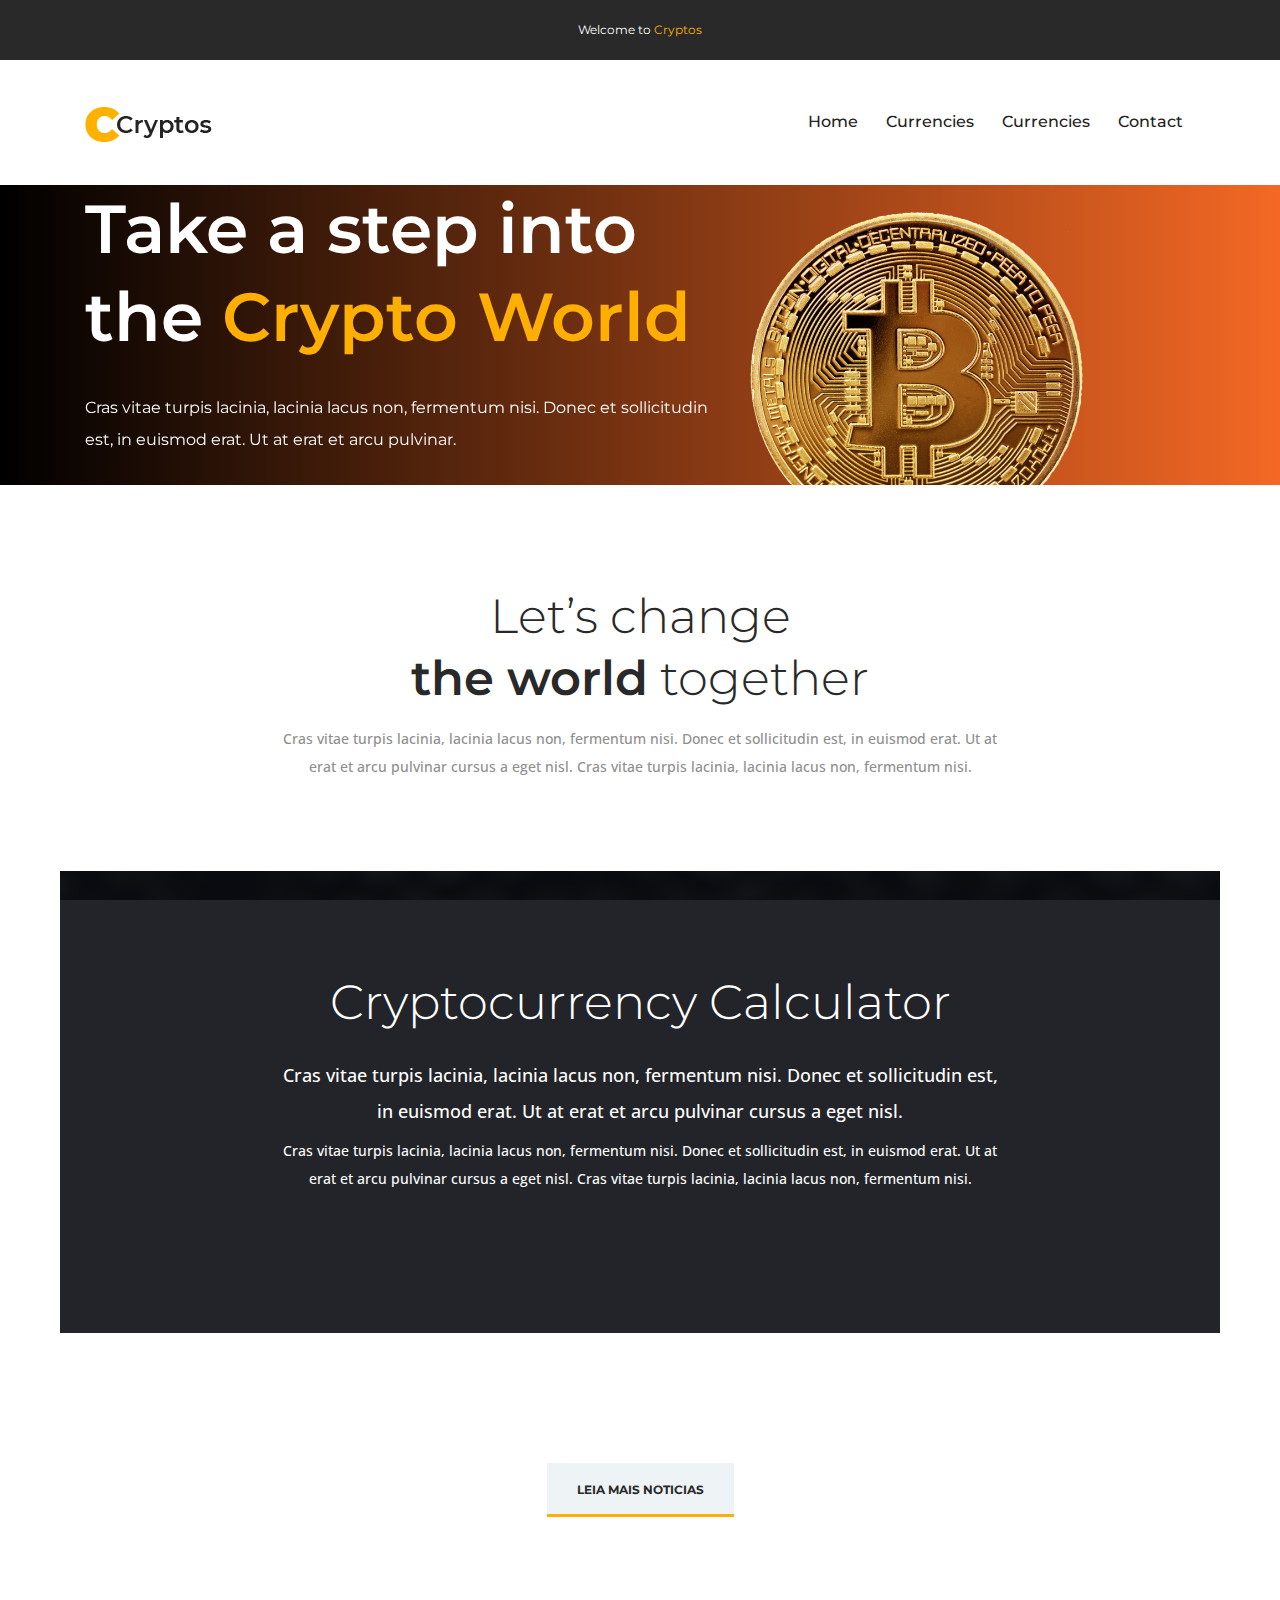
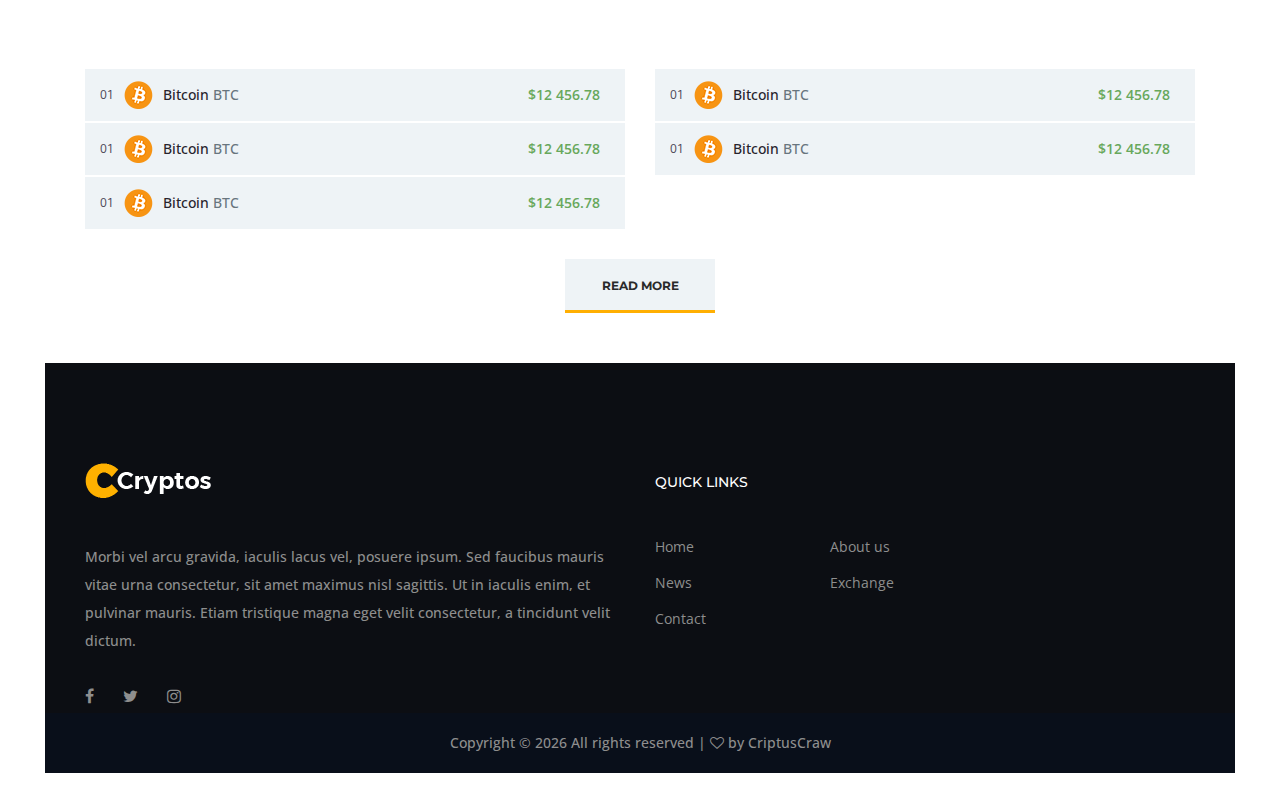
==== commit 3727ecad: "atualização" ====
--- a/site/index.html
+++ b/site/index.html
@@ -193,255 +193,80 @@
         <!-- ##### CRIPTO Start ##### -->
         <section class="cryptos-blog-area section-padding-100">
             <div class="container">
-                <div class="row align-items-center">
-                    <div class="col-12 col-lg-6">
-                        <div class="cryptos-prices-table">
-
-                            <div class="single-price-table d-flex align-items-center justify-content-between">
-                                <div class="p-content d-flex align-items-center">
-                                    <span>01</span>
-                                    <img src="img/bg-img/bitcoin.png" alt="">
-                                    <p>Bitcoin <span>BTC</span></p>
-                                </div>
-                                <div class="price increase">
-                                    <p>$12 456.78</p>
-                                </div>
-                            </div>
-
-
-                            <div class="single-price-table d-flex align-items-center justify-content-between">
-                                <div class="p-content d-flex align-items-center">
-                                    <span>02</span>
-                                    <img src="img/bg-img/ethereum.png" alt="">
-                                    <p>Ethereum <span>ETH</span></p>
-                                </div>
-                                <div class="price increase">
-                                    <p>$1051.98</p>
-                                </div>
-                            </div>
-
-
-
-                            <div class="single-price-table d-flex align-items-center justify-content-between">
-                                <div class="p-content d-flex align-items-center">
-                                    <span>03</span>
-                                    <img src="img/bg-img/bitcoin-cash.png" alt="">
-                                    <p>Bitcoin Cash <span>BCH</span></p>
-                                </div>
-                                <div class="price decrease">
-                                    <p>$2256.78</p>
-                                </div>
-                            </div>
-
-
-                            <div class="single-price-table d-flex align-items-center justify-content-between">
-                                <div class="p-content d-flex align-items-center">
-                                    <span>04</span>
-                                    <img src="img/bg-img/ripple.png" alt="">
-                                    <p>Ripple <span>XRP</span></p>
-                                </div>
-                                <div class="price increase">
-                                    <p>$2.03</p>
-                                </div>
-                            </div>
-
-
-                            <div class="single-price-table d-flex align-items-center justify-content-between">
-                                <div class="p-content d-flex align-items-center">
-                                    <span>05</span>
-                                    <img src="img/bg-img/litecoin.png" alt="">
-                                    <p>Litecoin <span>LTC</span></p>
-                                </div>
-                                <div class="price increase">
-                                    <p>$321.98</p>
-                                </div>
-                            </div>
-
-
-                            <div class="single-price-table d-flex align-items-center justify-content-between">
-                                <div class="p-content d-flex align-items-center">
-                                    <span>06</span>
-                                    <img src="img/bg-img/cardano.png" alt="">
-                                    <p>Cardano <span>ADA</span></p>
-                                </div>
-                                <div class="price increase">
-                                    <p>$0.75</p>
-                                </div>
-                            </div>
-
-                            <div class="single-price-table d-flex align-items-center justify-content-between">
-                                <div class="p-content d-flex align-items-center">
-                                    <span>07</span>
-                                    <img src="img/bg-img/nem.png" alt="">
-                                    <p>NEM <span>XEM</span></p>
-                                </div>
-                                <div class="price increase">
-                                    <p>$0.89</p>
-                                </div>
-                            </div>
-
-
-                            <div class="single-price-table d-flex align-items-center justify-content-between">
-                                <div class="p-content d-flex align-items-center">
-                                    <span>08</span>
-                                    <img src="img/bg-img/neo.png" alt="">
-                                    <p>NEO <span>NEO</span></p>
-                                </div>
-                                <div class="price decrease">
-                                    <p>$123.90</p>
-                                </div>
-                            </div>
-
-
-                            <div class="single-price-table d-flex align-items-center justify-content-between">
-                                <div class="p-content d-flex align-items-center">
-                                    <span>09</span>
-                                    <img src="img/bg-img/stellar.png" alt="">
-                                    <p>Stellar <span>XLM</span></p>
-                                </div>
-                                <div class="price increase">
-                                    <p>$0.67</p>
-                                </div>
-                            </div>
-
-
-                            <div class="single-price-table d-flex align-items-center justify-content-between">
-                                <div class="p-content d-flex align-items-center">
-                                    <span>10</span>
-                                    <img src="img/bg-img/iota.png" alt="">
-                                    <p>IOTA <span>IOT</span></p>
-                                </div>
-                                <div class="price increase">
-                                    <p>$3.55</p>
-                                </div>
-                            </div>
-
-                        </div>
-                    </div>
-                    <div class="col-12 col-lg-6">
-                        <div class="cryptos-prices-table">
-
-                            <!-- Single Price Table -->
-                            <div class="single-price-table d-flex align-items-center justify-content-between">
-                                <div class="p-content d-flex align-items-center">
-                                    <span>01</span>
-                                    <img src="img/bg-img/bitcoin.png" alt="">
-                                    <p>Bitcoin <span>BTC</span></p>
-                                </div>
-                                <div class="price increase">
-                                    <p>$12 456.78</p>
-                                </div>
-                            </div>
-
-                            <!-- Single Price Table -->
-                            <div class="single-price-table d-flex align-items-center justify-content-between">
-                                <div class="p-content d-flex align-items-center">
-                                    <span>02</span>
-                                    <img src="img/bg-img/ethereum.png" alt="">
-                                    <p>Ethereum <span>ETH</span></p>
-                                </div>
-                                <div class="price increase">
-                                    <p>$1051.98</p>
-                                </div>
-                            </div>
-
-                            <!-- Single Price Table -->
-                            <div class="single-price-table d-flex align-items-center justify-content-between">
-                                <div class="p-content d-flex align-items-center">
-                                    <span>03</span>
-                                    <img src="img/bg-img/bitcoin-cash.png" alt="">
-                                    <p>Bitcoin Cash <span>BCH</span></p>
-                                </div>
-                                <div class="price decrease">
-                                    <p>$2256.78</p>
-                                </div>
-                            </div>
-
-                            <!-- Single Price Table -->
-                            <div class="single-price-table d-flex align-items-center justify-content-between">
-                                <div class="p-content d-flex align-items-center">
-                                    <span>04</span>
-                                    <img src="img/bg-img/ripple.png" alt="">
-                                    <p>Ripple <span>XRP</span></p>
-                                </div>
-                                <div class="price increase">
-                                    <p>$2.03</p>
-                                </div>
-                            </div>
-
-                            <!-- Single Price Table -->
-                            <div class="single-price-table d-flex align-items-center justify-content-between">
-                                <div class="p-content d-flex align-items-center">
-                                    <span>05</span>
-                                    <img src="img/bg-img/litecoin.png" alt="">
-                                    <p>Litecoin <span>LTC</span></p>
-                                </div>
-                                <div class="price increase">
-                                    <p>$321.98</p>
-                                </div>
-                            </div>
-
-                            <!-- Single Price Table -->
-                            <div class="single-price-table d-flex align-items-center justify-content-between">
-                                <div class="p-content d-flex align-items-center">
-                                    <span>06</span>
-                                    <img src="img/bg-img/cardano.png" alt="">
-                                    <p>Cardano <span>ADA</span></p>
-                                </div>
-                                <div class="price increase">
-                                    <p>$0.75</p>
-                                </div>
-                            </div>
-
-                            <!-- Single Price Table -->
-                            <div class="single-price-table d-flex align-items-center justify-content-between">
-                                <div class="p-content d-flex align-items-center">
-                                    <span>07</span>
-                                    <img src="img/bg-img/nem.png" alt="">
-                                    <p>NEM <span>XEM</span></p>
-                                </div>
-                                <div class="price increase">
-                                    <p>$0.89</p>
-                                </div>
-                            </div>
-
-                            <!-- Single Price Table -->
-                            <div class="single-price-table d-flex align-items-center justify-content-between">
-                                <div class="p-content d-flex align-items-center">
-                                    <span>08</span>
-                                    <img src="img/bg-img/neo.png" alt="">
-                                    <p>NEO <span>NEO</span></p>
-                                </div>
-                                <div class="price decrease">
-                                    <p>$123.90</p>
-                                </div>
-                            </div>
-
-                            <!-- Single Price Table -->
-                            <div class="single-price-table d-flex align-items-center justify-content-between">
-                                <div class="p-content d-flex align-items-center">
-                                    <span>09</span>
-                                    <img src="img/bg-img/stellar.png" alt="">
-                                    <p>Stellar <span>XLM</span></p>
-                                </div>
-                                <div class="price increase">
-                                    <p>$0.67</p>
-                                </div>
-                            </div>
-
-                            <!-- Single Price Table -->
-                            <div class="single-price-table d-flex align-items-center justify-content-between">
-                                <div class="p-content d-flex align-items-center">
-                                    <span>10</span>
-                                    <img src="img/bg-img/iota.png" alt="">
-                                    <p>IOTA <span>IOT</span></p>
-                                </div>
-                                <div class="price increase">
-                                    <p>$3.55</p>
-                                </div>
-                            </div>
-
-                        </div>
+                <div class="row align-items-center" id="cripto-content">
+                    <div class="col-12 col-lg-6">
+                        <div class="cryptos-prices-table">
+                            <div class="single-price-table d-flex align-items-center justify-content-between">
+                                <div class="p-content d-flex align-items-center">
+                                    <span>01</span>
+                                    <img src="img/bg-img/bitcoin.png" alt="">
+                                    <p>Bitcoin <span>BTC</span></p>
+                                </div>
+                                <div class="price increase">
+                                    <p>$12 456.78</p>
+                                </div>
+                            </div>
+                        </div>
+                    </div>
+                    <div class="col-12 col-lg-6">
+                        <div class="cryptos-prices-table">
+                            <div class="single-price-table d-flex align-items-center justify-content-between">
+                                <div class="p-content d-flex align-items-center">
+                                    <span>01</span>
+                                    <img src="img/bg-img/bitcoin.png" alt="">
+                                    <p>Bitcoin <span>BTC</span></p>
+                                </div>
+                                <div class="price increase">
+                                    <p>$12 456.78</p>
+                                </div>
+                            </div>
+                        </div>
+                    </div>
+                    <div class="col-12 col-lg-6">
+                        <div class="cryptos-prices-table">
+                            <div class="single-price-table d-flex align-items-center justify-content-between">
+                                <div class="p-content d-flex align-items-center">
+                                    <span>01</span>
+                                    <img src="img/bg-img/bitcoin.png" alt="">
+                                    <p>Bitcoin <span>BTC</span></p>
+                                </div>
+                                <div class="price increase">
+                                    <p>$12 456.78</p>
+                                </div>
+                            </div>
+                        </div>
+                    </div>
+
+                    <div class="col-12 col-lg-6">
+                        <div class="cryptos-prices-table">
+                            <div class="single-price-table d-flex align-items-center justify-content-between">
+                                <div class="p-content d-flex align-items-center">
+                                    <span>01</span>
+                                    <img src="img/bg-img/bitcoin.png" alt="">
+                                    <p>Bitcoin <span>BTC</span></p>
+                                </div>
+                                <div class="price increase">
+                                    <p>$12 456.78</p>
+                                </div>
+                            </div>
+                        </div>
+                    </div>
+                    <div class="col-12 col-lg-6">
+                        <div class="cryptos-prices-table">
+                            <div class="single-price-table d-flex align-items-center justify-content-between">
+                                <div class="p-content d-flex align-items-center">
+                                    <span>01</span>
+                                    <img src="img/bg-img/bitcoin.png" alt="">
+                                    <p>Bitcoin <span>BTC</span></p>
+                                </div>
+                                <div class="price increase">
+                                    <p>$12 456.78</p>
+                                </div>
+                            </div>
+                        </div>
+
+
+
                     </div>
                 </div>
                 <div class="row align-items-center justify-content-center">
--- a/site/css/tccchangetcc.css
+++ b/site/css/tccchangetcc.css
@@ -33,4 +33,13 @@
 .blog-content {
 
   margin-bottom: 50px;
+}
+
+.single-price-table .price.increase::after {
+
+  content: '';
+}
+
+.cryptos-prices-table {
+  margin-top: 2px;
 }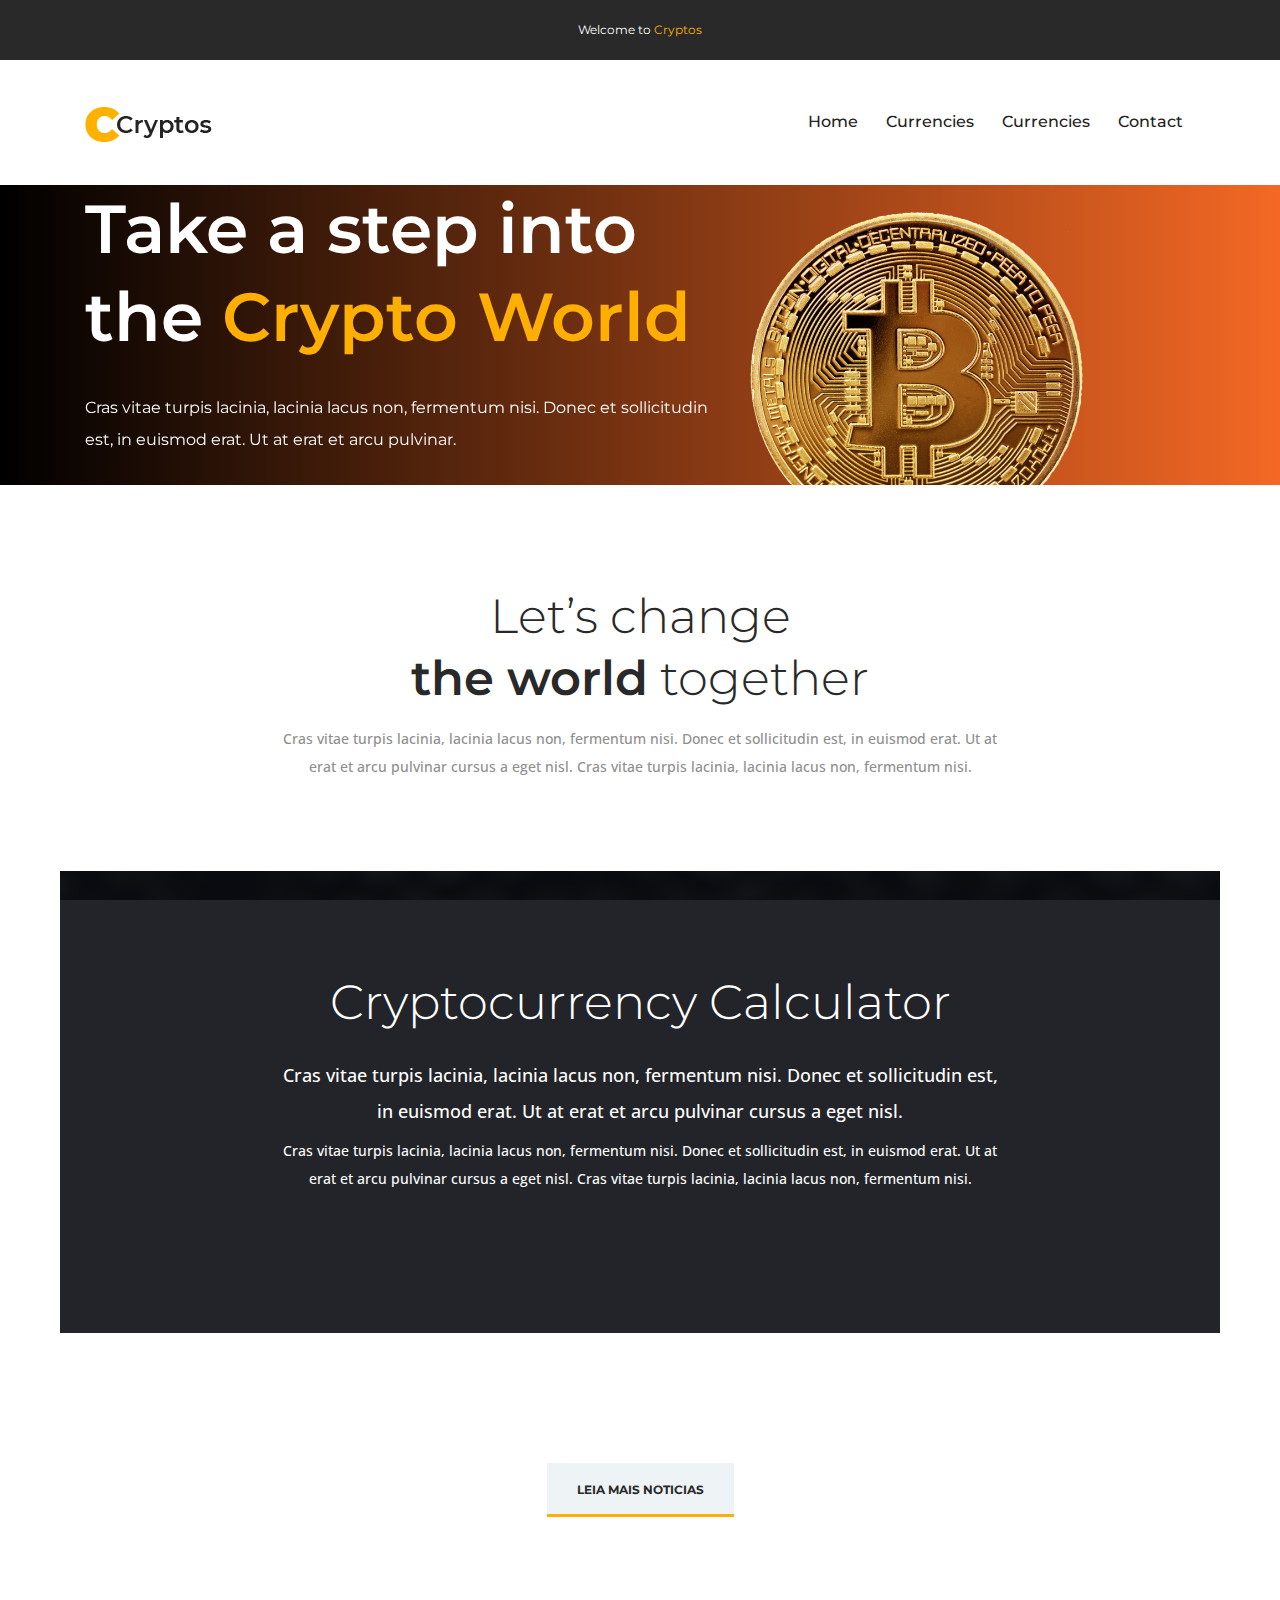
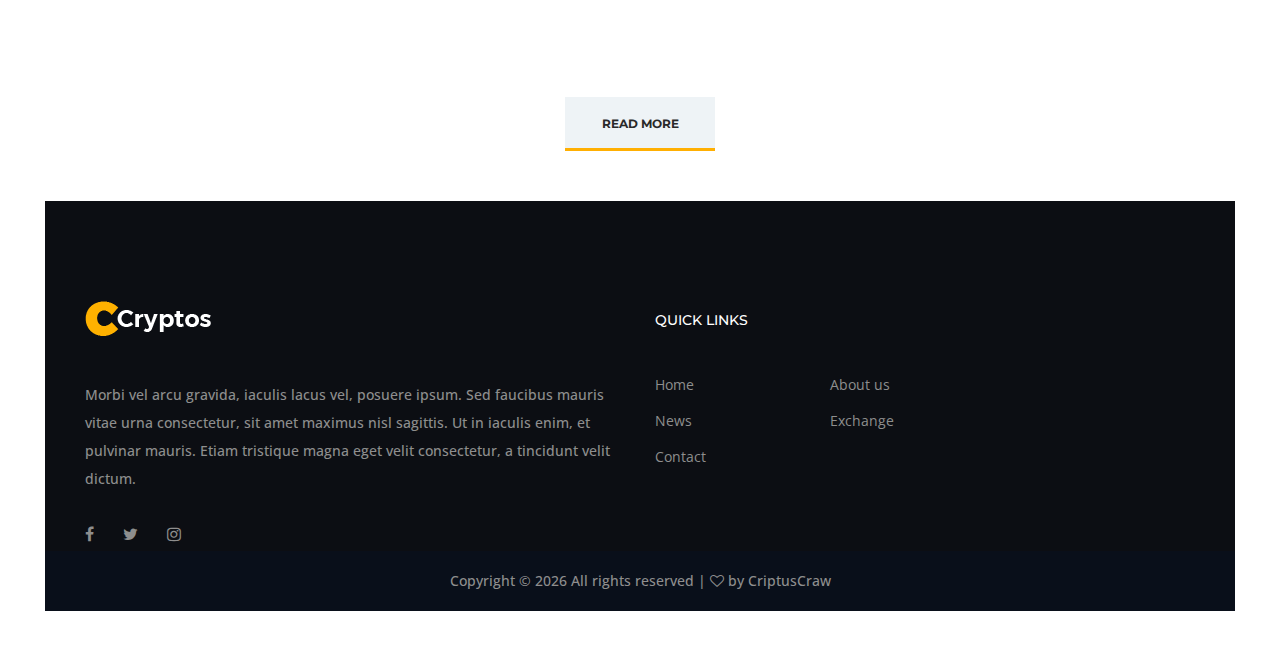
==== commit 0fb7940b: "atualização" ====
--- a/site/index.html
+++ b/site/index.html
@@ -194,80 +194,7 @@
         <section class="cryptos-blog-area section-padding-100">
             <div class="container">
                 <div class="row align-items-center" id="cripto-content">
-                    <div class="col-12 col-lg-6">
-                        <div class="cryptos-prices-table">
-                            <div class="single-price-table d-flex align-items-center justify-content-between">
-                                <div class="p-content d-flex align-items-center">
-                                    <span>01</span>
-                                    <img src="img/bg-img/bitcoin.png" alt="">
-                                    <p>Bitcoin <span>BTC</span></p>
-                                </div>
-                                <div class="price increase">
-                                    <p>$12 456.78</p>
-                                </div>
-                            </div>
-                        </div>
-                    </div>
-                    <div class="col-12 col-lg-6">
-                        <div class="cryptos-prices-table">
-                            <div class="single-price-table d-flex align-items-center justify-content-between">
-                                <div class="p-content d-flex align-items-center">
-                                    <span>01</span>
-                                    <img src="img/bg-img/bitcoin.png" alt="">
-                                    <p>Bitcoin <span>BTC</span></p>
-                                </div>
-                                <div class="price increase">
-                                    <p>$12 456.78</p>
-                                </div>
-                            </div>
-                        </div>
-                    </div>
-                    <div class="col-12 col-lg-6">
-                        <div class="cryptos-prices-table">
-                            <div class="single-price-table d-flex align-items-center justify-content-between">
-                                <div class="p-content d-flex align-items-center">
-                                    <span>01</span>
-                                    <img src="img/bg-img/bitcoin.png" alt="">
-                                    <p>Bitcoin <span>BTC</span></p>
-                                </div>
-                                <div class="price increase">
-                                    <p>$12 456.78</p>
-                                </div>
-                            </div>
-                        </div>
-                    </div>
-
-                    <div class="col-12 col-lg-6">
-                        <div class="cryptos-prices-table">
-                            <div class="single-price-table d-flex align-items-center justify-content-between">
-                                <div class="p-content d-flex align-items-center">
-                                    <span>01</span>
-                                    <img src="img/bg-img/bitcoin.png" alt="">
-                                    <p>Bitcoin <span>BTC</span></p>
-                                </div>
-                                <div class="price increase">
-                                    <p>$12 456.78</p>
-                                </div>
-                            </div>
-                        </div>
-                    </div>
-                    <div class="col-12 col-lg-6">
-                        <div class="cryptos-prices-table">
-                            <div class="single-price-table d-flex align-items-center justify-content-between">
-                                <div class="p-content d-flex align-items-center">
-                                    <span>01</span>
-                                    <img src="img/bg-img/bitcoin.png" alt="">
-                                    <p>Bitcoin <span>BTC</span></p>
-                                </div>
-                                <div class="price increase">
-                                    <p>$12 456.78</p>
-                                </div>
-                            </div>
-                        </div>
-
-
-
-                    </div>
+
                 </div>
                 <div class="row align-items-center justify-content-center">
                     <a href="#" class="btn cryptos-btn mt-30">Read More</a>
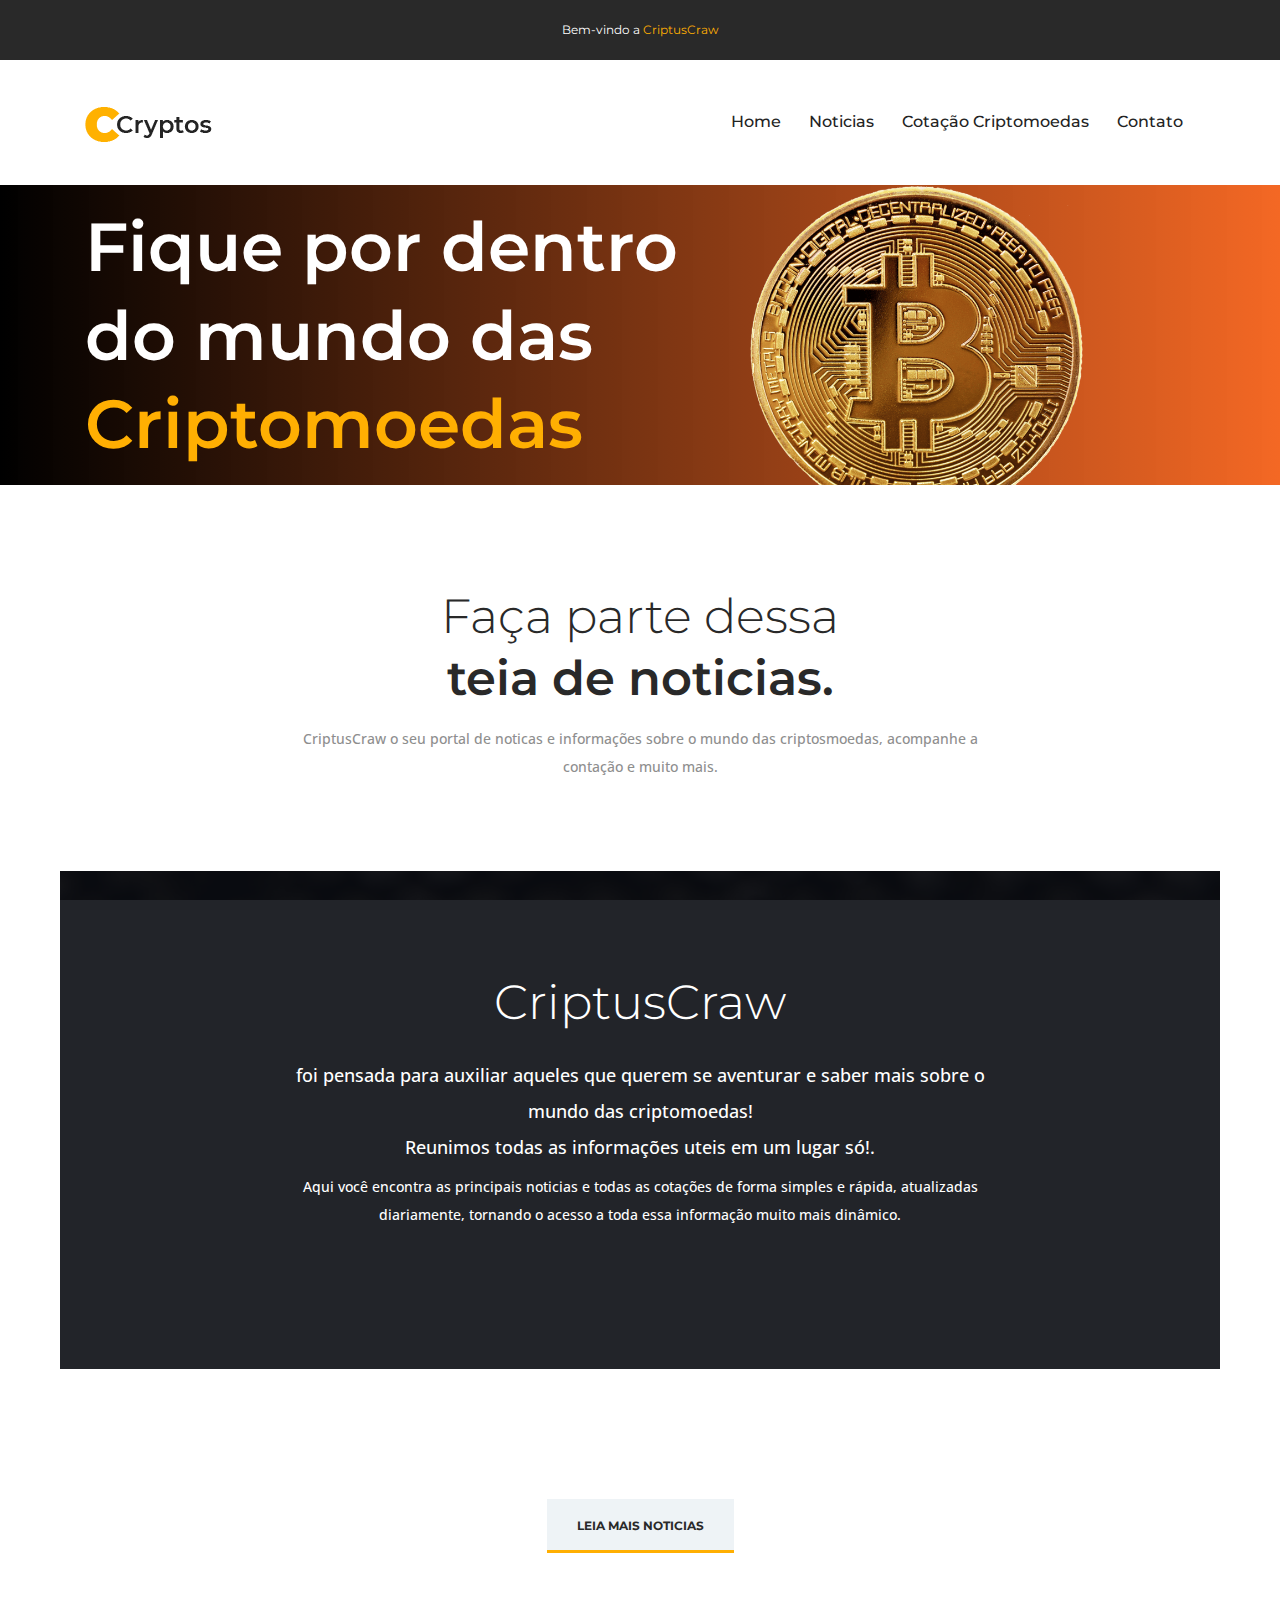
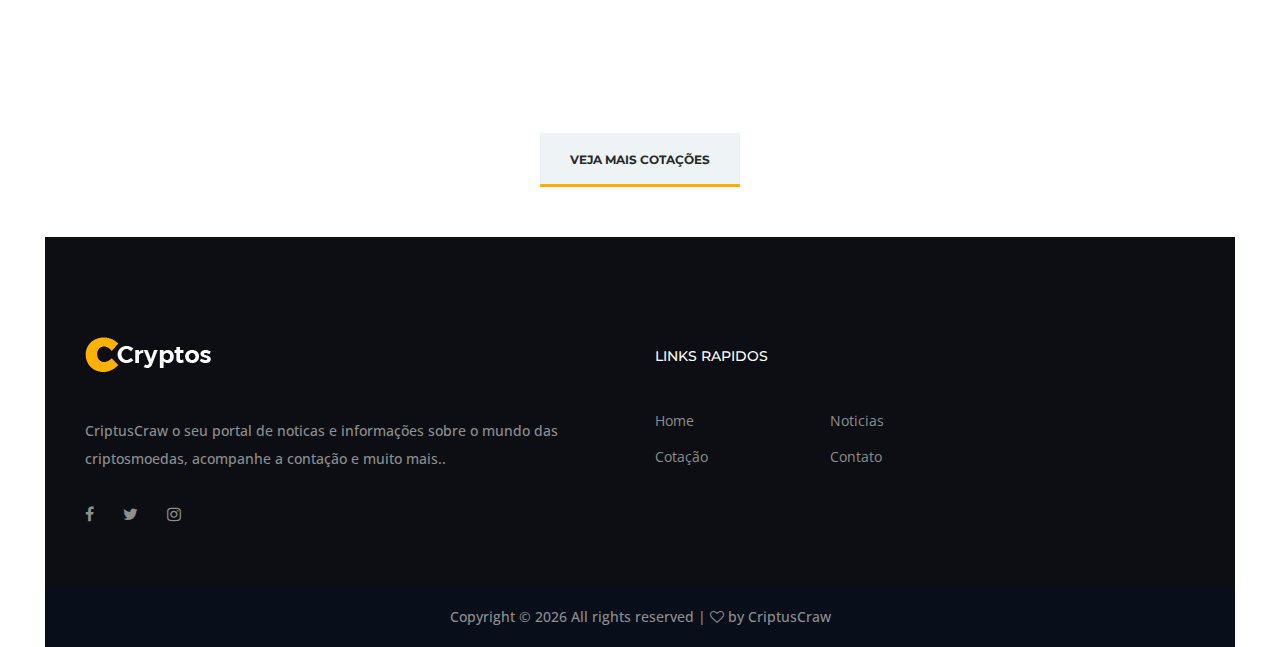
==== commit 93289616: "site finalizado" ====
--- a/site/index.html
+++ b/site/index.html
@@ -1,5 +1,5 @@
 <!DOCTYPE html>
-<html lang="en">
+<html lang="pt-BR">
 
 <head>
     <meta charset="UTF-8">
@@ -9,7 +9,7 @@
     <!-- The above 4 meta tags *must* come first in the head; any other head content must come *after* these tags -->
 
     <!-- Title -->
-    <title>Cryptos - Cryptocurrency &amp; Mining Template</title>
+    <title>CriptusCraw</title>
 
     <!-- Favicon -->
     <link rel="icon" href="img/core-img/favicon.ico">
@@ -39,7 +39,7 @@
                         <div class="top-header-content h-100 d-flex align-items-center justify-content-center">
                             <!-- Top Headline -->
                             <div class="top-headline">
-                                <p>Welcome to <span>Cryptos</span></p>
+                                <p>Bem-vindo a <span>CriptusCraw</span></p>
                             </div>
 
                         </div>
@@ -75,9 +75,10 @@
                             <div class="classynav">
                                 <ul>
                                     <li><a href="index.html">Home</a></li>
-                                    <li><a href="#">Currencies</a></li>
-                                    <li><a href="#">Currencies</a></li>
-                                    <li><a href="contact.html">Contact</a></li>
+                                    <li><a href="blog.html">Noticias</a></li>
+                                    <li><a href="criptolist.html">Cotação Criptomoedas</a></li>
+                                    <li><a href="contact.html">Contato</a></li>
+
 
                                 </ul>
 
@@ -103,9 +104,8 @@
                     <div class="row h-100 align-items-center">
                         <div class="col-12 col-md-7">
                             <div class="hero-slides-content">
-                                <h2 data-animation="fadeInUp" data-delay="100ms">Take a step into the <span>Crypto World</span></h2>
-                                <h6 data-animation="fadeInUp" data-delay="400ms">Cras vitae turpis lacinia, lacinia lacus non, fermentum nisi. Donec et sollicitudin est, in euismod erat. Ut at erat et arcu pulvinar.</h6>
-                                <a href="#" class="btn cryptos-btn" data-animation="fadeInUp" data-delay="700ms">Read More</a>
+                                <h2 data-animation="fadeInUp" data-delay="100ms">Fique por dentro do mundo das <span>Criptomoedas</span></h2>
+
                             </div>
                         </div>
                         <div class="col-12 col-md-5">
@@ -123,9 +123,9 @@
                     <div class="row h-100 align-items-center">
                         <div class="col-12 col-md-7">
                             <div class="hero-slides-content">
-                                <h2 data-animation="fadeInUp" data-delay="100ms">Take a step into the <span>Crypto World</span></h2>
-                                <h6 data-animation="fadeInUp" data-delay="400ms">Cras vitae turpis lacinia, lacinia lacus non, fermentum nisi. Donec et sollicitudin est, in euismod erat. Ut at erat et arcu pulvinar.</h6>
-                                <a href="#" class="btn cryptos-btn" data-animation="fadeInUp" data-delay="700ms">Read More</a>
+                                <h2 data-animation="fadeInUp" data-delay="100ms"><span> CriptusCraw</span></h2>
+                                <h6 data-animation="fadeInUp" data-delay="400ms">Acompanhe! o mercado! Fique por dentro das cotações, noticias e as oscilações do mercado de criptomoedas</h6>
+
                             </div>
                         </div>
                         <div class="col-12 col-md-5">
@@ -146,8 +146,8 @@
             <div class="row">
                 <div class="col-12">
                     <div class="section-heading text-center mx-auto">
-                        <h3>Let’s change <br><span>the world</span> together</h3>
-                        <p>Cras vitae turpis lacinia, lacinia lacus non, fermentum nisi. Donec et sollicitudin est, in euismod erat. Ut at erat et arcu pulvinar cursus a eget nisl. Cras vitae turpis lacinia, lacinia lacus non, fermentum nisi.</p>
+                        <h3>Faça parte dessa <br><span> teia de noticias. </span> </h3>
+                        <p>CriptusCraw o seu portal de noticas e informações sobre o mundo das criptosmoedas, acompanhe a contação e muito mais.</p>
                     </div>
                 </div>
             </div>
@@ -163,9 +163,9 @@
                     <div class="row">
                         <div class="col-12">
                             <div class="section-heading text-center white mx-auto">
-                                <h3 class="mb-4">Cryptocurrency Calculator</h3>
-                                <h5 class="mb-2">Cras vitae turpis lacinia, lacinia lacus non, fermentum nisi. Donec et sollicitudin est, in euismod erat. Ut at erat et arcu pulvinar cursus a eget nisl.</h5>
-                                <p>Cras vitae turpis lacinia, lacinia lacus non, fermentum nisi. Donec et sollicitudin est, in euismod erat. Ut at erat et arcu pulvinar cursus a eget nisl. Cras vitae turpis lacinia, lacinia lacus non, fermentum nisi.</p>
+                                <h3 class="mb-4">CriptusCraw</h3>
+                                <h5 class="mb-2">foi pensada para auxiliar aqueles que querem se aventurar e saber mais sobre o mundo das criptomoedas!<br> Reunimos todas as informações uteis em um lugar só!.</h5>
+                                <p>Aqui você encontra as principais noticias e todas as cotações de forma simples e rápida, atualizadas diariamente, tornando o acesso a toda essa informação muito mais dinâmico.</p>
 
                             </div>
                         </div>
@@ -197,7 +197,7 @@
 
                 </div>
                 <div class="row align-items-center justify-content-center">
-                    <a href="#" class="btn cryptos-btn mt-30">Read More</a>
+                    <a href="criptolist.html" class="btn cryptos-btn mt-30">Veja mais Cotações</a>
                 </div>
             </div>
 
@@ -218,7 +218,7 @@
                                 <div class="widget-title">
                                     <a href="#"><img src="img/core-img/logo2.png" alt=""></a>
                                 </div>
-                                <p>Morbi vel arcu gravida, iaculis lacus vel, posuere ipsum. Sed faucibus mauris vitae urna consectetur, sit amet maximus nisl sagittis. Ut in iaculis enim, et pulvinar mauris. Etiam tristique magna eget velit consectetur, a tincidunt velit dictum.</p>
+                                <p>CriptusCraw o seu portal de noticas e informações sobre o mundo das criptosmoedas, acompanhe a contação e muito mais..</p>
                                 <div class="footer-social-info">
                                     <a href="#"><i class="fa fa-facebook"></i></a>
                                     <a href="#"><i class="fa fa-twitter"></i></a>
@@ -233,15 +233,14 @@
                         <div class="col-12 col-md-6 col-lg-4">
                             <div class="footer-widget mb-100">
                                 <div class="widget-title">
-                                    <h6>Quick Links</h6>
+                                    <h6>Links Rapidos</h6>
                                 </div>
                                 <nav>
                                     <ul class="useful-links d-flex justify-content-between flex-wrap">
                                         <li><a href="#">Home</a></li>
-                                        <li><a href="#">About us</a></li>
-                                        <li><a href="#">News</a></li>
-                                        <li><a href="#">Exchange</a></li>
-                                        <li><a href="#">Contact</a></li>
+                                        <li><a href="#">Noticias</a></li>
+                                        <li><a href="#">Cotação</a></li>
+                                        <li><a href="#">Contato</a></li>
                                     </ul>
                                 </nav>
                             </div>
@@ -278,7 +277,13 @@
         <script src="js/plugins/plugins.js"></script>
         <!-- Active js -->
         <script src="js/active.js"></script>
-        <script src="js/tccchangetcc.js"></script>
+        <script src="js/tccchangetcc.js">  </script>
+        <script>
+            window.addEventListener('DOMContentLoaded', (event) => {
+                loadNews()
+                loadCoins();
+            });
+        </script>
 
 
 
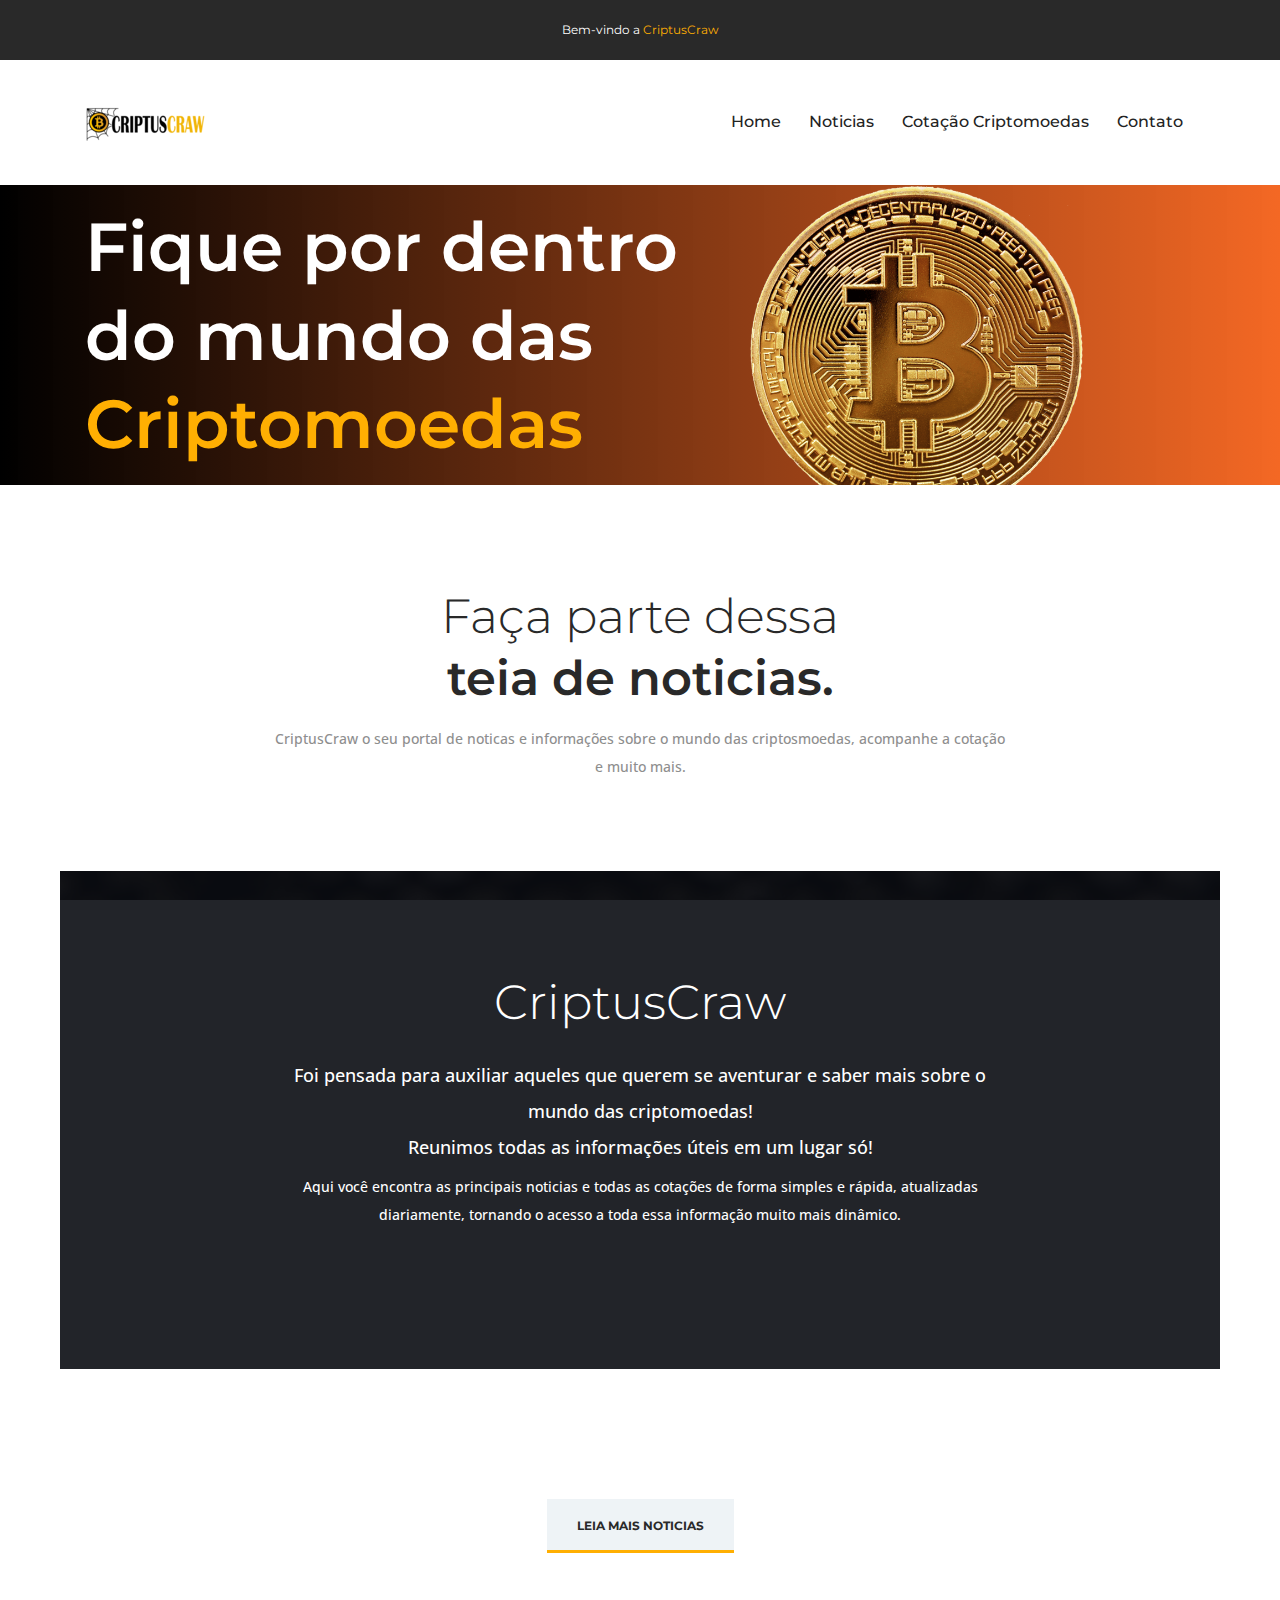
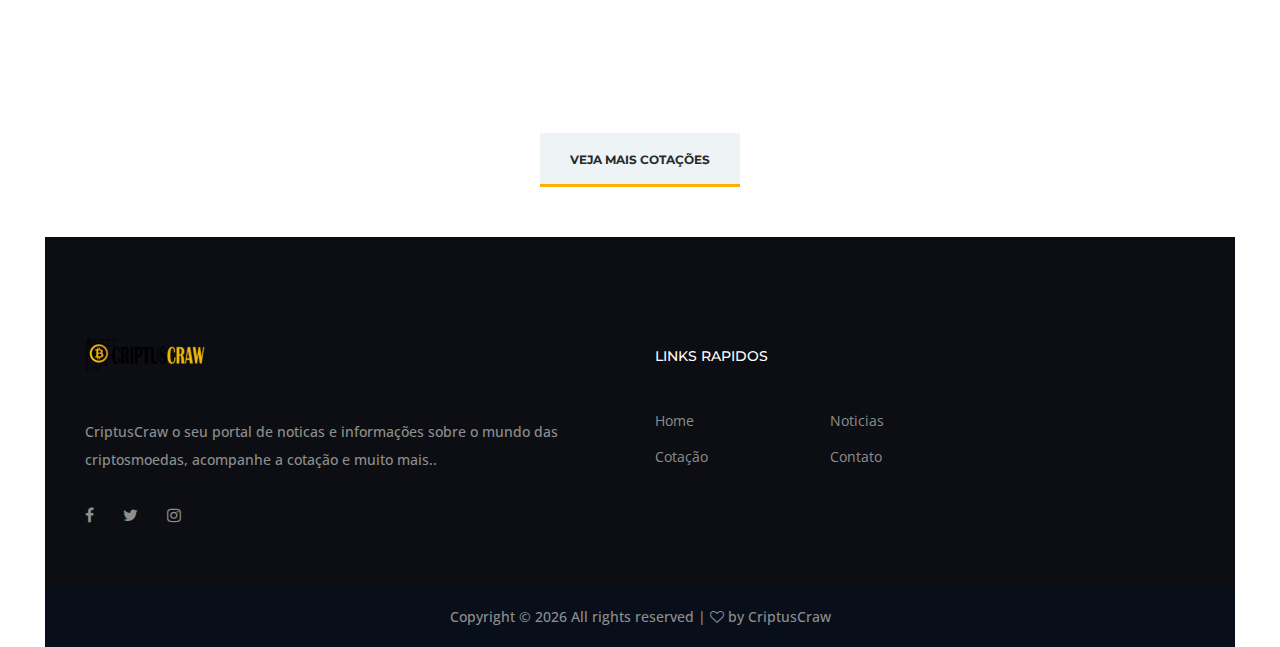
==== commit 253a30ec: "site finalizado logo" ====
--- a/site/index.html
+++ b/site/index.html
@@ -12,7 +12,7 @@
     <title>CriptusCraw</title>
 
     <!-- Favicon -->
-    <link rel="icon" href="img/core-img/favicon.ico">
+    <link rel="icon" href="img/core-img/favicon1.ico">
 
     <!-- Core Stylesheet -->
     <link rel="stylesheet" href="style.css">
@@ -56,7 +56,7 @@
                     <nav class="classy-navbar justify-content-between" id="cryptosNav">
 
                         <!-- Logo -->
-                        <a class="nav-brand" href="index.html"><img src="img/core-img/logo.png" alt=""></a>
+                        <a class="nav-brand" href="index.html"><img src="img/core-img/LOGO CC.png" alt=""></a>
 
                         <!-- Navbar Toggler -->
                         <div class="classy-navbar-toggler">
@@ -147,7 +147,7 @@
                 <div class="col-12">
                     <div class="section-heading text-center mx-auto">
                         <h3>Faça parte dessa <br><span> teia de noticias. </span> </h3>
-                        <p>CriptusCraw o seu portal de noticas e informações sobre o mundo das criptosmoedas, acompanhe a contação e muito mais.</p>
+                        <p>CriptusCraw o seu portal de noticas e informações sobre o mundo das criptosmoedas, acompanhe a cotação e muito mais.</p>
                     </div>
                 </div>
             </div>
@@ -164,7 +164,7 @@
                         <div class="col-12">
                             <div class="section-heading text-center white mx-auto">
                                 <h3 class="mb-4">CriptusCraw</h3>
-                                <h5 class="mb-2">foi pensada para auxiliar aqueles que querem se aventurar e saber mais sobre o mundo das criptomoedas!<br> Reunimos todas as informações uteis em um lugar só!.</h5>
+                                <h5 class="mb-2">Foi pensada para auxiliar aqueles que querem se aventurar e saber mais sobre o mundo das criptomoedas!<br> Reunimos todas as informações úteis em um lugar só!</h5>
                                 <p>Aqui você encontra as principais noticias e todas as cotações de forma simples e rápida, atualizadas diariamente, tornando o acesso a toda essa informação muito mais dinâmico.</p>
 
                             </div>
@@ -216,9 +216,9 @@
                         <div class="col-12 col-sm-6 col-lg-6">
                             <div class="footer-widget mb-100">
                                 <div class="widget-title">
-                                    <a href="#"><img src="img/core-img/logo2.png" alt=""></a>
+                                    <a href="#"><img src="img/core-img/LOGO CC.png" alt=""></a>
                                 </div>
-                                <p>CriptusCraw o seu portal de noticas e informações sobre o mundo das criptosmoedas, acompanhe a contação e muito mais..</p>
+                                <p>CriptusCraw o seu portal de noticas e informações sobre o mundo das criptosmoedas, acompanhe a cotação e muito mais..</p>
                                 <div class="footer-social-info">
                                     <a href="#"><i class="fa fa-facebook"></i></a>
                                     <a href="#"><i class="fa fa-twitter"></i></a>
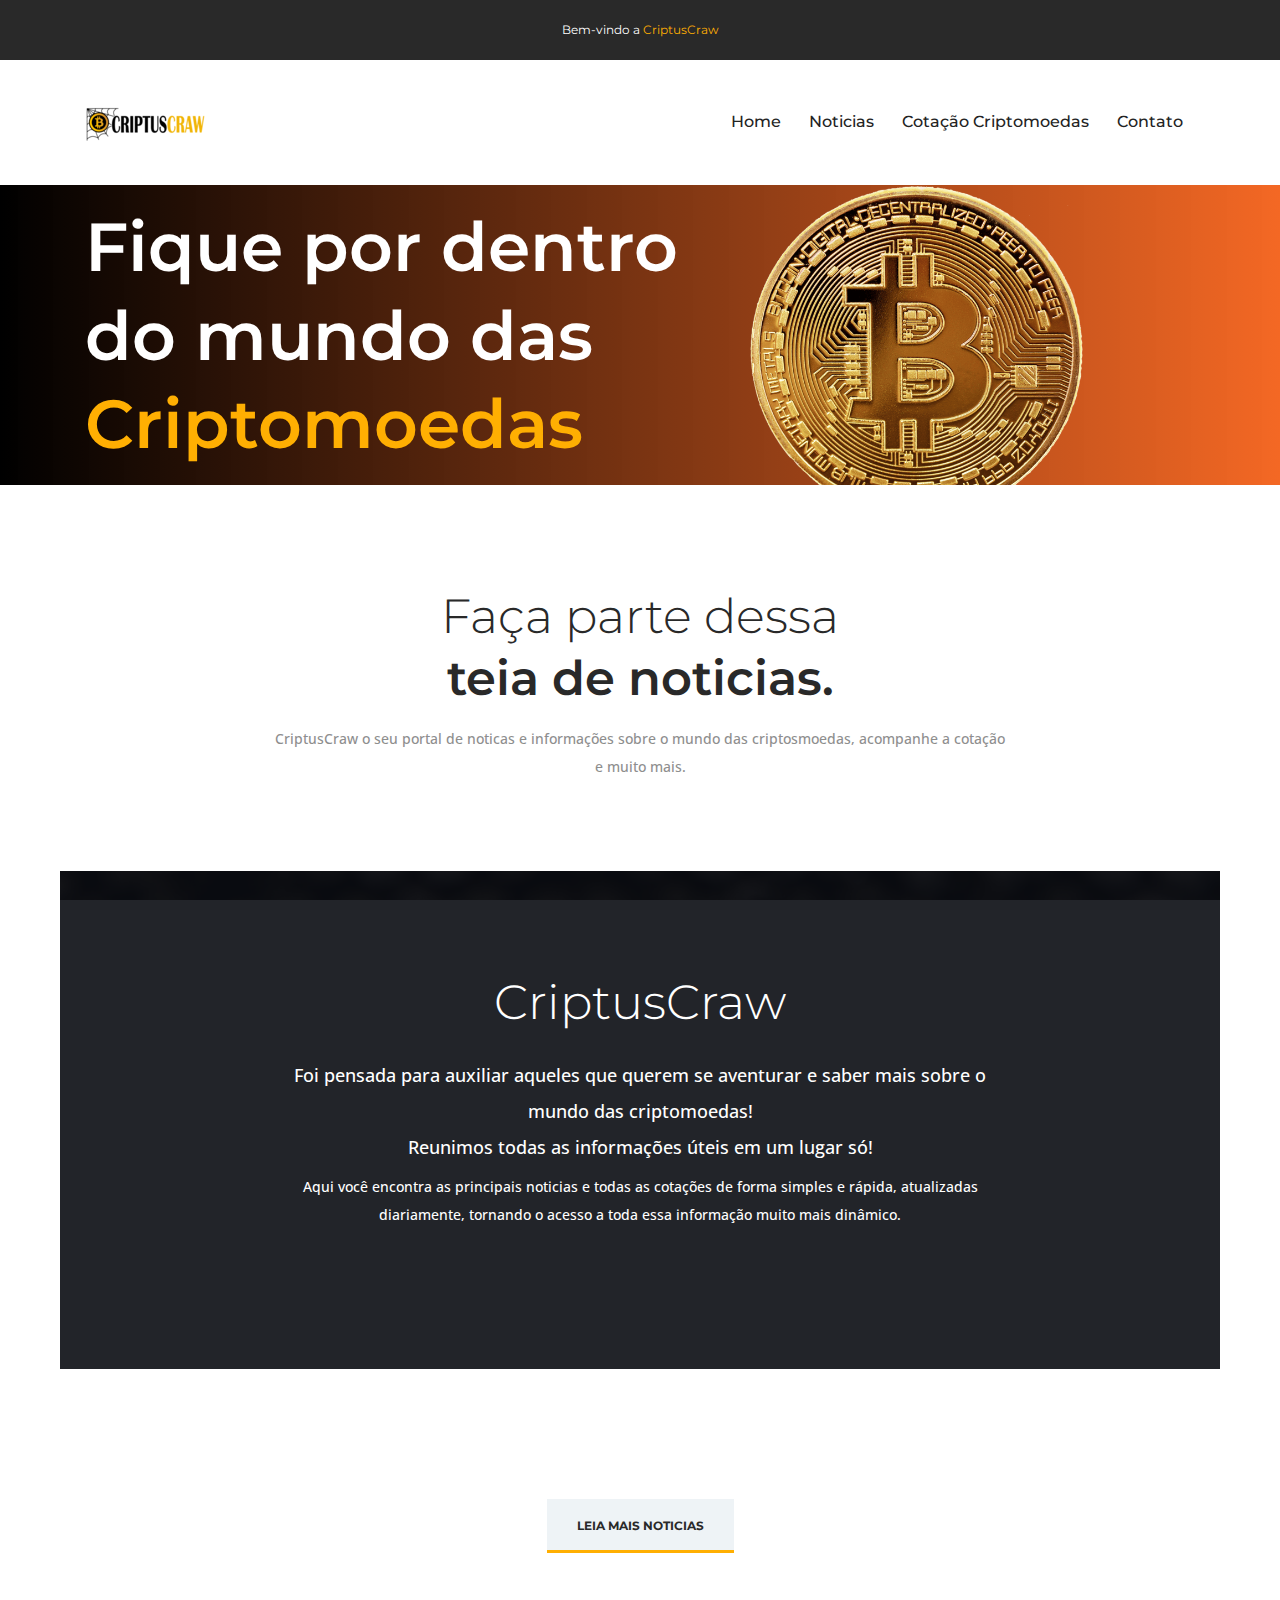
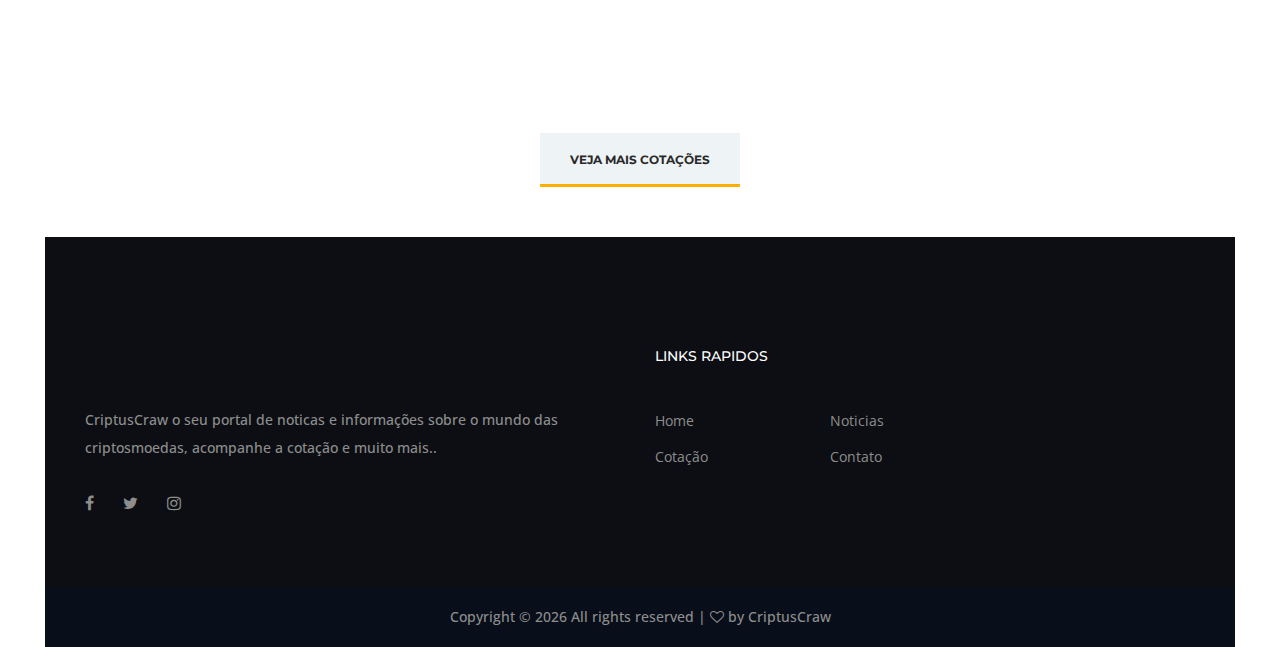
==== commit 03fff087: "site finalizado 100%" ====
--- a/site/index.html
+++ b/site/index.html
@@ -216,7 +216,7 @@
                         <div class="col-12 col-sm-6 col-lg-6">
                             <div class="footer-widget mb-100">
                                 <div class="widget-title">
-                                    <a href="#"><img src="img/core-img/LOGO CC.png" alt=""></a>
+                                    <a href="#"><img src="img/core-img/LOGO CC - branco.png" alt=""></a>
                                 </div>
                                 <p>CriptusCraw o seu portal de noticas e informações sobre o mundo das criptosmoedas, acompanhe a cotação e muito mais..</p>
                                 <div class="footer-social-info">
@@ -237,10 +237,10 @@
                                 </div>
                                 <nav>
                                     <ul class="useful-links d-flex justify-content-between flex-wrap">
-                                        <li><a href="#">Home</a></li>
-                                        <li><a href="#">Noticias</a></li>
-                                        <li><a href="#">Cotação</a></li>
-                                        <li><a href="#">Contato</a></li>
+                                        <li><a href="index.html">Home</a></li>
+                                        <li><a href="blog.html">Noticias</a></li>
+                                        <li><a href="criptolist.html">Cotação</a></li>
+                                        <li><a href="contact.html">Contato</a></li>
                                     </ul>
                                 </nav>
                             </div>
